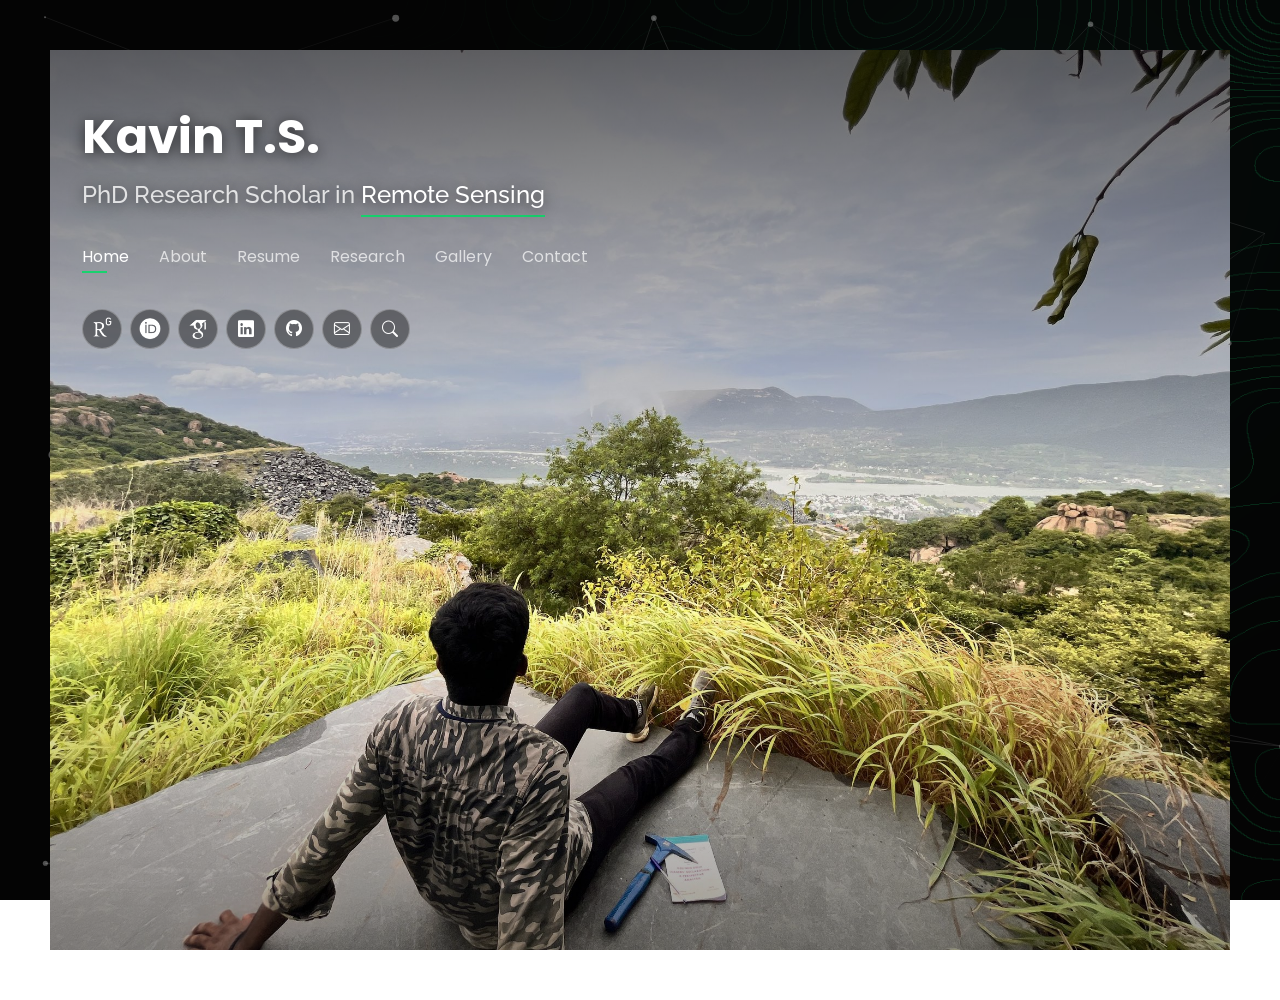
==== index.html @ 2228495a "1st commit" ====
<!DOCTYPE html>
<html lang="en">

<head>
  <meta charset="utf-8">
  <meta content="width=device-width, initial-scale=1.0" name="viewport">

  <title>Kavin T.S. | Remote Sensing Research</title>
  <meta content="PhD Research Scholar in Remote Sensing — satellite gravimetry (GRACE/GRACE-FO), land-surface and basin-scale hydrology, SAR polarimetry, and Google Earth Engine." name="description">
  <meta content="Kavin T.S., Remote Sensing, GRACE, GRACE-FO, GLDAS, SAR polarimetry, Google Earth Engine, geomorphology, hydrology, Bharathidasan University" name="keywords">

  <!-- Favicons -->
  <link href="assets/img/favicon.png" rel="icon">
  <link href="assets/img/apple-touch-icon.png" rel="apple-touch-icon">

  <!-- Google Fonts -->
  <link href="https://fonts.googleapis.com/css?family=Open+Sans:300,300i,400,400i,600,600i,700,700i|Raleway:300,300i,400,400i,500,500i,600,600i,700,700i|Poppins:300,300i,400,400i,500,500i,600,600i,700,700i" rel="stylesheet">

  <!-- Vendor CSS Files -->
  <link href="assets/vendor/bootstrap/css/bootstrap.min.css" rel="stylesheet">
  <link href="assets/vendor/bootstrap-icons/bootstrap-icons.css" rel="stylesheet">
  <link href="assets/vendor/boxicons/css/boxicons.min.css" rel="stylesheet">
  <link href="assets/vendor/glightbox/css/glightbox.min.css" rel="stylesheet">
  <link href="assets/vendor/remixicon/remixicon.css" rel="stylesheet">
  <link href="assets/vendor/swiper/swiper-bundle.min.css" rel="stylesheet">

  <!-- Template Main CSS File -->
  <link rel="stylesheet" href="assets/css/style.css" media="screen" />
  <link rel="stylesheet" href="assets/css/custom.css" />
</head>

<body>
  <div id="particles-js"></div>
  <div id="overlay">

  <!-- ======= Header ======= -->
  <header id="header">
    <div class="container">

      <h1><a href="index.html">Kavin T.S.</a></h1>
      <h2>PhD Research Scholar in <span>Remote Sensing</span></h2>

      <nav id="navbar" class="navbar">
        <ul>
          <li><a class="nav-link active" href="#header">Home</a></li>
          <li><a class="nav-link" href="#about">About</a></li>
          <li><a class="nav-link" href="#resume">Resume</a></li>
          <li><a class="nav-link" href="#portfolio">Research</a></li>
          <li><a class="nav-link" href="#gallery">Gallery</a></li>
          <li><a class="nav-link" href="#contact">Contact</a></li>
        </ul>
        <i class="bi bi-list mobile-nav-toggle"></i>
      </nav><!-- .navbar -->

      <div class="social-links">
        <a href="https://www.researchgate.net/profile/Kavin-T-S" target="_blank" class="researchgate" title="ResearchGate">
          <i><img src="assets/img/icons/rgw.png" width="25px"></i></a>
        <a href="https://orcid.org/0009-0003-7186-1051" target="_blank" class="orcid" title="ORCID">
          <i><img src="assets/img/icons/orcw.png" width="25px"></i></a>
        <a href="https://scholar.google.com/citations?user=rWKKQ8IAAAAJ&hl=en" target="_blank" class="scholar" title="Google Scholar">
          <i><img src="assets/img/icons/gsw.png" width="25px"></i></a>
        <a href="https://www.linkedin.com/in/kavin-t-s-078b97285/" target="_blank" class="linkedin" title="LinkedIn">
          <i class="bi bi-linkedin"></i></a>
        <a href="https://github.com/EarthCode-Kavin" target="_blank" class="github" title="GitHub">
          <i class="bi bi-github"></i></a>
        <a href="mailto:kavingeoscience@gmail.com" class="email" title="Email">
          <i class="bi bi-envelope"></i></a>
        <a href="https://www.google.com/search?q=Kavin+T.S.+remote+sensing" target="_blank" class="search" title="Search">
          <i class="bi bi-search"></i></a>
      </div>

    </div>
  </header><!-- End Header -->

  <!-- ======= About Section ======= -->
  <section id="about" class="about">

    <!-- ======= About Me ======= -->
    <div class="about-me container">

      <div class="section-title">
        <h2>About</h2>
      </div>

      <div class="row">
        <div class="col-lg-4" data-aos="fade-right">
          <img src="assets/img/kavin_profile.jpg" class="img-fluid" alt="Kavin T.S." style="border-radius: 50%;">
        </div>
        <div class="col-lg-8 pt-4 pt-lg-0 content" data-aos="fade-left">
          <h3>PhD Research Scholar</h3>
          <div class="row">
            <div class="col-lg-6">
              <ul>
                <li><i class="bi bi-chevron-right"></i> <strong>Affiliation:</strong> <span>Department of Remote Sensing, Bharathidasan University, Tiruchirappalli, India</span></li>
              </ul>
            </div>
            <div class="col-lg-6">
              <ul>
                <li><i class="bi bi-chevron-right"></i> <strong>Email:</strong> <span><a href="mailto:kavingeoscience@gmail.com">kavingeoscience@gmail.com</a></span></li>
                <li><i class="bi bi-chevron-right"></i> <strong>ORCID:</strong> <span><a href="https://orcid.org/0009-0003-7186-1051" target="_blank">0009-0003-7186-1051</a></span></li>
              </ul>
            </div>
          </div>
          <p align="justify">
            I am a PhD Research Scholar in the Department of Remote Sensing at Bharathidasan University, Tiruchirappalli. My doctoral research applies satellite geodesy and Earth-observation methods to basin-scale hydrology &mdash; integrating <strong>GRACE / GRACE-FO</strong> satellite gravimetry, <strong>GLDAS</strong> land-surface modelling, and in-situ records to characterise spatiotemporal groundwater storage variability across the east-flowing river basins of peninsular India. I also work on <strong>synthetic aperture radar (SAR) polarimetry</strong> and large-scale geospatial analysis on <strong>Google Earth Engine</strong>, including Last Glacial Maximum palaeo-shoreline reconstruction from ETOPO / GEBCO bathymetry. My background in geomorphology, basin analysis, and tectono-geomorphic evolution underpins my approach to source-to-sink and Earth-surface-process questions.
          </p>

          <div class="row">
            <div class="col-lg-12">
              <strong>Research Interests:</strong>
              <ul class="mb-0">
                <li class="mb-1"><i class="bi bi-chevron-right"></i> Satellite gravimetry &amp; terrestrial water storage (GRACE / GRACE-FO)</li>
                <li class="mb-1"><i class="bi bi-chevron-right"></i> Land-surface &amp; basin-scale hydrological modelling (GLDAS)</li>
                <li class="mb-1"><i class="bi bi-chevron-right"></i> SAR polarimetry &amp; large-scale geospatial analysis (Google Earth Engine)</li>
                <li class="mb-1"><i class="bi bi-chevron-right"></i> Geomorphology, basin analysis &amp; source-to-sink systems</li>
                <li class="mb-1"><i class="bi bi-chevron-right"></i> Tectono-geomorphic evolution &amp; landscape modelling</li>
              </ul>
            </div>
          </div>

        </div>
      </div>

    </div><!-- End About Me -->

  </section><!-- End About Section -->

  <!-- ======= Resume Section ======= -->
  <section id="resume" class="resume">

    <div class="container">

      <div class="section-title">
        <h2>Resume</h2>
        <a href="assets/docs/CV.pdf" target="_blank"><button class="btn download"><i class="bi bi-download"></i> <b>Download CV</b></button></a>
      </div>

      <div class="row">
        <div class="col-lg-6">
          <h3 class="resume-title">Summary</h3>
          <div class="resume-item pb-0">
            <h4>Kavin T.S. &mdash; PhD Research Scholar</h4>
            <h5>2025 - Present</h5>
            <p><em><strong>Research interests:</strong> Satellite gravimetry (GRACE/GRACE-FO) | Basin-scale hydrology &amp; GLDAS modelling | SAR polarimetry | Google Earth Engine | Geomorphology &amp; source-to-sink systems</em></p>
            <p><em>Institute: </em><span style="color:#00bbff"><a href="https://www.bdu.ac.in/" target="_blank">Bharathidasan University</a></span>, Tiruchirappalli, India.</p>
          </div>

          <h3 class="resume-title">Education</h3>
          <div class="resume-item">
            <h4>PhD, Remote Sensing</h4>
            <h5>2025 - Present</h5>
            <p><em>Institute: </em><span style="color:#00bbff"><a href="https://www.bdu.ac.in/" target="_blank">Bharathidasan University</a></span>, Tiruchirappalli, India<br>
               <em>Research focus: </em> Spatiotemporal groundwater storage anomalies in east-flowing river basins using GRACE/GRACE-FO and GLDAS.
            </p>
          </div>
          <div class="resume-item">
            <h4>M.Sc., Geology</h4>
            <h5>2023 - 2025 &nbsp;|&nbsp; 7.9 CGPA</h5>
            <p><em>Institute: </em><span style="color:#00bbff"><a href="https://www.periyaruniversity.ac.in/" target="_blank">Periyar University</a></span>, Salem, India<br>
               <em>Dissertation: </em> Geomorphic and Tectonic Influences on the Longitudinal and Cross Profiles of the Northern Thamirabarani River Basin, Southern India.
            </p>
          </div>
          <div class="resume-item">
            <h4>B.Sc., Geology</h4>
            <h5>2020 - 2023 &nbsp;|&nbsp; 7.3 CGPA</h5>
            <p><em>Institute: </em><span style="color:#00bbff">Government Arts College (Autonomous)</span>, Coimbatore, India<br>
               <em>Project: </em> Petrology of Punjai Puliyampatti, Coimbatore District, Tamil Nadu.
            </p>
          </div>
        </div>

        <div class="col-lg-6">
          <h3 class="resume-title">Research Experience &amp; Projects</h3>
          <div class="resume-item">
            <h4>M.Sc. Dissertation</h4>
            <h5>2024 - 2025</h5>
            <p><em><span style="color:#00bbff">Periyar University</span></em></p>
            <p>
            <ul>
              <li>Geomorphic and tectonic controls on longitudinal and cross river profiles of the Northern Thamirabarani Basin using DEM-based morphometrics and knickpoint analysis.</li>
            </ul>
            </p>
          </div>
          <div class="resume-item">
            <h4>Research Collaboration</h4>
            <h5>Ongoing</h5>
            <p><em><span style="color:#00bbff">Birbal Sahni Institute of Palaeosciences</span></em></p>
            <p>
            <ul>
              <li>East Coast shoreline dynamics and ecosystem change along peninsular India.</li>
            </ul>
            </p>
          </div>
          <div class="resume-item">
            <h4>Internship</h4>
            <h5>2023</h5>
            <p><em><span style="color:#00bbff">NLC India Ltd., Tamil Nadu</span></em></p>
            <p>
            <ul>
              <li>Case study of lignite exploration and hydrological conditions of the Neyveli Basin.</li>
            </ul>
            </p>
          </div>
          <div class="resume-item">
            <h4>Independent Basin Analyses</h4>
            <h5>2023 - 2025</h5>
            <p>
            <ul>
              <li>Morphometric and tectono-geomorphic analyses of the Cauvery, Thamirabarani, and Vaigai basins.</li>
              <li>Field study of the Niniyur Formation and coastal features of Rameswaram Island; fossil collection in the Ariyalur region.</li>
            </ul>
            </p>
          </div>
        </div>
      </div>

    </div>

    <!-- ======= Skills ======= -->
    <div class="interests container">
      <div class="section-title">
        <h2>Skills &amp; Tools</h2>
      </div>

      <div class="row skills-content">
        <h5 style="color:#1af07d;">Programming</h5>
        <div class="col-6 col-sm-2"><div align="center"><img src="assets/img/icons/python.png" alt="Python" width="50" height="50"><p>Python</p></div></div>
        <div class="col-6 col-sm-2"><div align="center"><img src="assets/img/icons/rl.png" alt="R" width="50" height="50"><p>R</p></div></div>
        <div class="col-6 col-sm-2"><div align="center"><img src="assets/img/icons/js.png" alt="JavaScript" width="50" height="50"><p>JavaScript</p></div></div>
        <div class="col-6 col-sm-2"><div align="center"><img src="assets/img/icons/matlab.png" alt="MATLAB" width="50" height="50"><p>MATLAB</p></div></div>
        <div class="col-6 col-sm-2"><div align="center"><img src="assets/img/icons/git.png" alt="Git" width="50" height="50"><p>Git</p></div></div>
      </div>

      <div class="row">
        <h5 style="color:#1af07d;">Remote Sensing &amp; GIS</h5>
        <div class="col-6 col-sm-2"><div align="center"><img src="assets/img/icons/gee.png" alt="Google Earth Engine" width="50" height="50"><p>Google Earth Engine</p></div></div>
        <div class="col-6 col-sm-2"><div align="center"><img src="assets/img/icons/qgis.png" alt="QGIS" width="50" height="50"><p>QGIS</p></div></div>
        <div class="col-6 col-sm-2"><div align="center"><img src="assets/img/icons/arcmap.png" alt="ArcGIS Pro" width="50" height="50"><p>ArcGIS Pro</p></div></div>
        <div class="col-6 col-sm-2"><div align="center"><img src="assets/img/icons/snap.png" alt="ESA SNAP" width="50" height="50"><p>ESA SNAP</p></div></div>
        <div class="col-6 col-sm-2"><div align="center"><img src="assets/img/icons/polsarpro_ico.gif" alt="SAR Polarimetry" width="50" height="50"><p>polsartools / PolSARpro</p></div></div>
      </div>

      <div class="row" style="margin-top:25px;">
        <div class="col-lg-6">
          <h5 style="color:#1af07d;">Methods &amp; Analysis</h5>
          <ul>
            <li>Satellite gravimetry &amp; terrestrial water storage from GRACE/GRACE-FO mascon solutions</li>
            <li>Land-surface &amp; hydrological modelling with GLDAS</li>
            <li>DEM analysis, morphometrics &amp; landscape evolution modelling (TopoToolbox / LEMpy)</li>
            <li>Dual- &amp; compact-polarimetric SAR analysis (polsartools)</li>
            <li>LULC, NDVI, NDWI, MNDWI, LST &amp; BSI mapping on Google Earth Engine</li>
            <li>Machine learning with scikit-learn &amp; TensorFlow</li>
          </ul>
        </div>
        <div class="col-lg-6">
          <h5 style="color:#1af07d;">Field &amp; Laboratory</h5>
          <ul>
            <li>Geological field mapping &amp; surveying</li>
            <li>Thin-section preparation, optical mineralogy &amp; petrographic analysis</li>
            <li>Geochemical sampling &amp; analysis</li>
            <li>Fossil collection &amp; identification</li>
          </ul>
          <h5 style="color:#1af07d;margin-top:10px;">Also</h5>
          <p style="color:#cfe8d8;">SQL &nbsp;&middot;&nbsp; Jupyter / Google Colab &nbsp;&middot;&nbsp; Adobe Illustrator &nbsp;&middot;&nbsp; Linux</p>
        </div>
      </div>
    </div><!-- End Skills -->

    <!-- ======= Awards & Honours ======= -->
    <div class="interests container">
      <div class="section-title">
        <h2>Awards &amp; Honours</h2>
      </div>
      <div class="row">
        <table class="tg" style="border-collapse: collapse; width: 100%;">
          <thead>
            <tr style="border-bottom: 2px solid #1af07d;border-top: 2px solid rgb(255, 255, 255);">
              <th style="border: none; padding: 8px; text-align: left;"><span style="font-weight: bold; color: #1af07d;">Award / Honour</span></th>
              <th style="border: none; padding: 8px; text-align: left;"><span style="font-weight: bold; color: #1af07d;">Description</span></th>
              <th style="border: none; padding: 8px; text-align: left;"><span style="font-weight: bold; color: #1af07d;">Year</span></th>
            </tr>
          </thead>
          <tbody>
            <tr style="border-bottom: 1px solid black;">
              <td style="border: none; padding: 8px;"><span style="color: #1af07d;">DG NCC Commendation Card</span></td>
              <td style="border: none; padding: 8px;">Awarded by the Ministry of Defence on Indian Army Day for outstanding performance in the National Cadet Corps.</td>
              <td style="border: none; padding: 8px;">15 Jan 2023</td>
            </tr>
            <tr style="border-bottom: 1px solid black;">
              <td style="border: none; padding: 8px;"><span style="color: #1af07d;">Silver Medal &mdash; Rifle Shooting</span></td>
              <td style="border: none; padding: 8px;">50 m .22 Open-Sight Rifle Shooting, Inter-Group Shooting Competition, NCC GP HQ Puducherry (TN, P&amp;AN Dte).</td>
              <td style="border: none; padding: 8px;">2021</td>
            </tr>
            <tr style="border-bottom: 1px solid black;">
              <td style="border: none; padding: 8px;"><span style="color: #1af07d;">Inter-DTE Shooting Championship</span></td>
              <td style="border: none; padding: 8px;">Represented at the Inter-Directorate Sports Shooting Championship, Indore, Madhya Pradesh.</td>
              <td style="border: none; padding: 8px;">2021</td>
            </tr>
            <tr style="border-bottom: 2px solid rgb(255, 255, 255);">
              <td style="border: none; padding: 8px;"><span style="color: #1af07d;">NCC 'C' &amp; 'B' Certificates</span></td>
              <td style="border: none; padding: 8px;">NCC 'C' Certificate (Grade A) and NCC 'B' Certificate (Grade A), National Cadet Corps.</td>
              <td style="border: none; padding: 8px;">2021 - 2023</td>
            </tr>
          </tbody>
        </table>
      </div>
    </div><!-- End Awards -->

    <!-- ======= Training & Activities ======= -->
    <div class="interests container">
      <div class="section-title">
        <h2>Training &amp; Academic Activities</h2>
      </div>
      <div class="row">
        <h5 style="color:#1af07d;">Training &amp; Workshops</h5>
        <ul>
          <li>Python in Geoscience &mdash; CSIR&ndash;NGRI, Hyderabad (CSIR Integrated Skill Initiative Program), Jan 2025</li>
          <li>Hyperspectral Remote Sensing Workshop &mdash; Centre for Geoinformatics &amp; Planetary Science, Periyar University</li>
          <li>Microplastic Processing &amp; Risk Assessment &mdash; National College, Tiruchirappalli, Mar 2025</li>
          <li>Geological Field Mapping Workshop &mdash; Periyar University, Sep 2022</li>
        </ul>
        <h5 style="color:#1af07d;">Conferences &amp; Symposia</h5>
        <ul>
          <li>Aspiring Geologists' Extravaganza '25 &mdash; Society of Geologists, Anna University, Mar 2025</li>
          <li>GeoVista 2025: Geographical Visualization &mdash; Central University of Tamil Nadu, Mar 2025</li>
          <li>International Conference on Climate Change &amp; Environmental Sustainability (CCES-2024)</li>
          <li>WINGS Geological Science Conference &mdash; Periyar University, Mar 2024</li>
        </ul>
      </div>
    </div><!-- End Training -->

  </section><!-- End Resume Section -->

  <!-- ======= Portfolio / Research Section ======= -->
  <section id="portfolio" class="portfolio">
    <div class="container">

      <div class="section-title">
        <h2>Current Research</h2>
      </div>
      <div class="row">
        <div class="col-lg-4 col-md-6 mb-4">
          <div class="resume-item" style="border-left:3px solid #1af07d;padding-left:15px;">
            <h4 style="color:#1af07d;">Groundwater Storage Anomalies</h4>
            <p>Spatiotemporal groundwater storage variability across east-flowing river basins of peninsular India (2003&ndash;2024), integrating GRACE/GRACE-FO, GLDAS, and in-situ well data.</p>
          </div>
        </div>
        <div class="col-lg-4 col-md-6 mb-4">
          <div class="resume-item" style="border-left:3px solid #1af07d;padding-left:15px;">
            <h4 style="color:#1af07d;">LGM Palaeo-Shoreline</h4>
            <p>Reconstructing the Last Glacial Maximum shoreline by extracting the &minus;120 to &minus;130 m isobath from ETOPO1 / GEBCO bathymetry on Google Earth Engine.</p>
          </div>
        </div>
        <div class="col-lg-4 col-md-6 mb-4">
          <div class="resume-item" style="border-left:3px solid #1af07d;padding-left:15px;">
            <h4 style="color:#1af07d;">River-Profile &amp; Tectono-Geomorphology</h4>
            <p>Longitudinal and cross-profile analysis, knickpoint mapping, and DEM-based morphometrics to read tectonic and lithological controls on drainage evolution.</p>
          </div>
        </div>
      </div>

      <br>

      <div class="section-title">
        <h2>Publications &amp; Presentations</h2>
      </div>
      <div class="row">
        <div class="col-lg-12 d-flex justify-content-center">
          <ul id="portfolio-flters">
            <li data-filter="*" class="filter-active">All</li>
            <li data-filter=".filter-app">Journals</li>
            <li data-filter=".filter-card">Presentations</li>
          </ul>
        </div>
      </div>

      <div class="row portfolio-container">
        <div class="resume">

          <div class="col-lg-12 portfolio-item filter-app">
            <div class="resume-item pb-0">
              <p align="justify">
                <span style="color:#1af07d">Kavin, T. S.</span>, et al. (2025). Geochemical signatures and petrogenesis of intraplate dolerite dykes in the Salem block, Southern Granulite Terrane, India. <i>Acta Geochimica</i>. doi: <span style="color:#00bbff"><a href="https://doi.org/10.1007/s11631-025-00830-6" target="_blank">10.1007/s11631-025-00830-6</a></span>
              </p>
              <div class="citation-buttons">
                <button class="btn cite" onclick="copyCitation('bibtexd001', this)">📋 Copy BibTeX</button>
                <button class="btn cite" onclick="copyCitation('harvardd001', this)">📋 Copy Harvard</button>
              </div>
              <div id="citations" style="display: none;">
                <textarea id="bibtexd001" readonly>
                  @article{kavin2025dolerite,
                    title={Geochemical signatures and petrogenesis of intraplate dolerite dykes in the Salem block, Southern Granulite Terrane, India},
                    author={Kavin, T. S. and others},
                    journal={Acta Geochimica},
                    year={2025},
                    doi={10.1007/s11631-025-00830-6},
                    publisher={Springer}
                  }
                </textarea>
                <textarea id="harvardd001" readonly>
                  Kavin, T.S. et al., 2025. Geochemical signatures and petrogenesis of intraplate dolerite dykes in the Salem block, Southern Granulite Terrane, India. Acta Geochimica. https://doi.org/10.1007/s11631-025-00830-6
                </textarea>
              </div>
              <br>
            </div>
          </div>

          <div class="col-lg-12 portfolio-item filter-card">
            <div class="resume-item pb-0">
              <p align="justify">Tectono-Geomorphic Evolution of River Profiles in the Thamirabarani River Basin. <i>Aspiring Geologists' Extravaganza '25</i>, Anna University.</p><br>
            </div>
          </div>
          <div class="col-lg-12 portfolio-item filter-card">
            <div class="resume-item pb-0">
              <p align="justify">Geomorphic and Tectonic Influences on the Longitudinal and Cross Profiles of the Thamirabarani River Basin, Southern India. <i>National Conference</i>, Central University of Tamil Nadu.</p><br>
            </div>
          </div>
          <div class="col-lg-12 portfolio-item filter-card">
            <div class="resume-item pb-0">
              <p align="justify">Enhancing Coastal Ecosystems Through LULC and Sediment Management for Climate Resilience and Biodiversity. <i>VIKSIT Bharat @2047 (ISSC-E3)</i>.</p><br>
            </div>
          </div>
          <div class="col-lg-12 portfolio-item filter-card">
            <div class="resume-item pb-0">
              <p align="justify">Utilizing Mineral Carbonation for CO&#8322; Sequestration to Combat Climate Change. <i>VIKSIT Bharat @2047 (ISSC-E3)</i>.</p><br>
            </div>
          </div>
          <div class="col-lg-12 portfolio-item filter-card">
            <div class="resume-item pb-0">
              <p align="justify">A Bibliometric Analysis of CCS Techniques, Applications and Regional Trends. <i>International Conference on Subsurface Technology (ICSST&ndash;2024)</i>, Sep 2024.</p><br>
            </div>
          </div>

        </div>
      </div>

    </div>
  </section><!-- End Portfolio Section -->

  <!-- ======= Gallery Section ======= -->
  <section id="gallery" class="gallery">
    <div class="container">

      <div class="section-title">
        <h2>Gallery</h2>
        <p>Field visits, landscapes, and the Earth seen from above.</p>
      </div>

      <div class="gallery-grid">

        <a href="assets/img/gallery/fieldwork-valley.jpg" class="gallery-item portfolio-lightbox" data-gallery="field-gallery" data-glightbox="title: In the Field; description: Mapping with a rock hammer above a river valley.">
          <img src="assets/img/gallery/fieldwork-valley-thumb.jpg" alt="In the field — rock hammer above a river valley" loading="lazy">
          <span class="gallery-cap">In the Field</span>
        </a>

        <a href="assets/img/gallery/field-coalmine.jpg" class="gallery-item portfolio-lightbox" data-gallery="field-gallery" data-glightbox="title: Opencast Mine; description: Field visit to an open-cast coal mine.">
          <img src="assets/img/gallery/field-coalmine-thumb.jpg" alt="Field visit to an open-cast coal mine" loading="lazy">
          <span class="gallery-cap">Opencast Mine</span>
        </a>

        <a href="assets/img/gallery/satellite-montage.jpg" class="gallery-item portfolio-lightbox" data-gallery="field-gallery" data-glightbox="title: Earth from Above; description: Satellite scenes — glaciers, deltas, braided rivers and false-colour terrain.">
          <img src="assets/img/gallery/satellite-montage-thumb.jpg" alt="Montage of satellite scenes" loading="lazy">
          <span class="gallery-cap">Earth from Above</span>
        </a>

        <a href="assets/img/gallery/ridge-viewpoint.jpg" class="gallery-item portfolio-lightbox" data-gallery="field-gallery" data-glightbox="title: On the Ridge; description: Forested ranges from a clifftop viewpoint.">
          <img src="assets/img/gallery/ridge-viewpoint-thumb.jpg" alt="Forested ranges from a clifftop viewpoint" loading="lazy">
          <span class="gallery-cap">On the Ridge</span>
        </a>

        <a href="assets/img/gallery/misty-forest.jpg" class="gallery-item portfolio-lightbox" data-gallery="field-gallery" data-glightbox="title: Into the Mist; description: A foggy pine trail in the hills.">
          <img src="assets/img/gallery/misty-forest-thumb.jpg" alt="A foggy pine trail in the hills" loading="lazy">
          <span class="gallery-cap">Into the Mist</span>
        </a>

        <a href="assets/img/gallery/riverside-tree.jpg" class="gallery-item portfolio-lightbox" data-gallery="field-gallery" data-glightbox="title: Riverside; description: Resting under a tree beside a rocky river.">
          <img src="assets/img/gallery/riverside-tree-thumb.jpg" alt="Resting under a tree beside a rocky river" loading="lazy">
          <span class="gallery-cap">Riverside</span>
        </a>

        <a href="assets/img/gallery/river-sunset.jpg" class="gallery-item portfolio-lightbox" data-gallery="field-gallery" data-glightbox="title: Golden Hour; description: Sunset over a rocky river.">
          <img src="assets/img/gallery/river-sunset-thumb.jpg" alt="Sunset over a rocky river" loading="lazy">
          <span class="gallery-cap">Golden Hour</span>
        </a>

        <a href="assets/img/gallery/hilltop-town.jpg" class="gallery-item portfolio-lightbox" data-gallery="field-gallery" data-glightbox="title: Above the Town; description: A hazy townscape from a rocky summit.">
          <img src="assets/img/gallery/hilltop-town-thumb.jpg" alt="A hazy townscape from a rocky summit" loading="lazy">
          <span class="gallery-cap">Above the Town</span>
        </a>

      </div>

    </div>
  </section><!-- End Gallery Section -->

  <!-- ======= Contact Section ======= -->
  <section id="contact" class="contact">
    <div class="container">
      <div class="section-title">
        <h2>Contact</h2>
      </div>

      <div class="row">
        <div class="col-lg-5 d-flex align-items-stretch">
          <div class="info" style="width:100%;">
            <div class="address" style="margin-bottom:20px;">
              <i class="bi bi-geo-alt" style="color:#1af07d;font-size:20px;"></i>
              <h4 style="display:inline; margin-left:8px; color:#fff;">Location:</h4>
              <p style="margin:6px 0 0 28px;">Department of Remote Sensing, Bharathidasan University, Tiruchirappalli, Tamil Nadu, India</p>
            </div>
            <div class="email" style="margin-bottom:20px;">
              <i class="bi bi-envelope" style="color:#1af07d;font-size:20px;"></i>
              <h4 style="display:inline; margin-left:8px; color:#fff;">Email:</h4>
              <p style="margin:6px 0 0 28px;"><a href="mailto:kavingeoscience@gmail.com" style="color:#00bbff;">kavingeoscience@gmail.com</a></p>
            </div>
            <div class="profiles">
              <i class="bi bi-link-45deg" style="color:#1af07d;font-size:20px;"></i>
              <h4 style="display:inline; margin-left:8px; color:#fff;">Profiles:</h4>
              <p style="margin:10px 0 0 28px;">
                <a href="https://www.researchgate.net/profile/Kavin-T-S" target="_blank" style="color:#00bbff;">ResearchGate</a> &nbsp;&middot;&nbsp;
                <a href="https://scholar.google.com/citations?user=rWKKQ8IAAAAJ&hl=en" target="_blank" style="color:#00bbff;">Google Scholar</a> &nbsp;&middot;&nbsp;
                <a href="https://orcid.org/0009-0003-7186-1051" target="_blank" style="color:#00bbff;">ORCID</a> &nbsp;&middot;&nbsp;
                <a href="https://github.com/EarthCode-Kavin" target="_blank" style="color:#00bbff;">GitHub</a> &nbsp;&middot;&nbsp;
                <a href="https://www.linkedin.com/in/kavin-t-s-078b97285/" target="_blank" style="color:#00bbff;">LinkedIn</a>
              </p>
            </div>
          </div>
        </div>

        <div class="col-lg-7 d-flex align-items-stretch mt-4 mt-lg-0">
          <div style="width:100%;">
            <p style="color:#cfe8d8;">
              I am always glad to connect on research in satellite gravimetry, basin-scale hydrology, SAR polarimetry, and Earth-surface processes &mdash; including collaborations, data, and student opportunities. The fastest way to reach me is by email; my latest work and code are on ResearchGate and GitHub.
            </p>
            <a href="mailto:kavingeoscience@gmail.com"><button class="btn download"><i class="bi bi-envelope"></i> <b>Send an Email</b></button></a>
            <a href="assets/docs/CV.pdf" target="_blank" style="margin-left:10px;"><button class="btn download"><i class="bi bi-download"></i> <b>Download CV</b></button></a>
          </div>
        </div>
      </div>

      <p style="text-align:center; margin-top:35px; color:#777; font-size:13px;">
        &copy; <span style="color:#1af07d;">2026 Kavin T.S.</span> &nbsp;&middot;&nbsp; PhD Research Scholar, Remote Sensing
      </p>

    </div>
  </section><!-- End Contact Section -->

  </div><!-- End #overlay -->

  <!-- Vendor JS Files -->
  <script src="assets/vendor/bootstrap/js/bootstrap.bundle.min.js"></script>
  <script src="assets/vendor/glightbox/js/glightbox.min.js"></script>
  <script src="assets/vendor/isotope-layout/isotope.pkgd.min.js"></script>
  <script src="assets/vendor/purecounter/purecounter.js"></script>
  <script src="assets/vendor/swiper/swiper-bundle.min.js"></script>
  <script src="assets/vendor/waypoints/noframework.waypoints.js"></script>

  <script src="assets/js/particles.js"></script>
  <script src="assets/js/app.js"></script>
  <script src="assets/js/citationbtn.js"></script>

  <!-- Template Main JS File -->
  <script src="assets/js/main.js"></script>

</body>

</html>
---- assets/css/style.css ----
/**
* Template Name: Personal - v4.2.0
* Template URL: https://bootstrapmade.com/personal-free-resume-bootstrap-template/
* Author: BootstrapMade.com
* License: https://bootstrapmade.com/license/
*/

/*--------------------------------------------------------------
# General
--------------------------------------------------------------*/
body {
  font-family: "Open Sans", sans-serif;
  background-color: #040404;
  color: #fff;
  position: relative;
  background: transparent;
}

body::before {
  content: "";
  position: fixed;
  background: #040404 url("../img/bg.png") top right no-repeat;
  background-size: cover;
  left: 0;
  right: 0;
  top: 0;
  height: 100vh;
  z-index: -1;

/*  background-size: cover;
  background-position: 50% 50%;
  background-repeat: no-repeat;*/
}

@media (min-width: 1024px) {
  body::before {
    background-attachment: fixed;
  }
}

a {
  color: #18d26e;
  text-decoration: none;
}

a:hover {
  color: #35e888;
  text-decoration: none;
}

h1, h2, h3, h4, h5, h6 {
  font-family: "Raleway", sans-serif;
}

/*--------------------------------------------------------------
# Header
--------------------------------------------------------------*/
#header {
  transition: ease-in-out 0.3s;
  position: relative;
  height: 100vh;
  display: flex;
  align-items: center;
  z-index: 997;
  overflow-y: auto;
}

#header * {
  transition: ease-in-out 0.3s;
}

#header h1 {
  font-size: 48px;
  margin: 0;
  padding: 0;
  line-height: 1;
  font-weight: 700;
  font-family: "Poppins", sans-serif;
}

#header h1 a, #header h1 a:hover {
  color: #fff;
  line-height: 1;
  display: inline-block;
}

#header h2 {
  font-size: 24px;
  margin-top: 20px;
  color: rgba(255, 255, 255, 0.8);
}

#header h2 span {
  color: #fff;
  border-bottom: 2px solid #18d26e;
  padding-bottom: 6px;
}

#header img {
  padding: 0;
  margin: 0;
}

#header .social-links {
  margin-top: 40px;
  display: flex;
}

#header .social-links a {
  font-size: 16px;
  display: flex;
  justify-content: center;
  align-items: center;
  background: rgba(255, 255, 255, 0.1);
  color: #fff;
  line-height: 1;
  margin-right: 8px;
  border-radius: 50%;
  width: 40px;
  height: 40px;
}

#header .social-links a:hover {
  background: #18d26e;
}

@media (max-width: 992px) {
  #header h1 {
    font-size: 36px;
  }
  #header h2 {
    font-size: 20px;
    line-height: 30px;
  }
  #header .social-links {
    margin-top: 15px;
  }
  #header .container {
    display: flex;
    flex-direction: column;
    align-items: center;
  }
}

/* Header Top */
#header.header-top {
  height: 80px;
  position: fixed;
  left: 0;
  top: 0;
  right: 0;
  background: rgba(0, 0, 0, 0.9);
}

#header.header-top .social-links, #header.header-top h2 {
  display: none;
}

#header.header-top h1 {
  margin-right: auto;
  font-size: 36px;
}

#header.header-top .container {
  display: flex;
  align-items: center;
}

#header.header-top .navbar {
  margin: 0;
}

@media (max-width: 768px) {
  #header.header-top {
    height: 60px;
  }
  #header.header-top h1 {
    font-size: 26px;
  }
}

/*--------------------------------------------------------------
# Navigation Menu
--------------------------------------------------------------*/
/**
* Desktop Navigation 
*/
.navbar {
  padding: 0;
  margin-top: 35px;
}

.navbar ul {
  margin: 0;
  padding: 0;
  display: flex;
  list-style: none;
  align-items: center;
}

.navbar li {
  position: relative;
}

.navbar li + li {
  margin-left: 30px;
}

.navbar a {
  display: flex;
  align-items: center;
  justify-content: space-between;
  padding: 0;
  font-family: "Poppins", sans-serif;
  font-size: 16px;
  font-weight: 400;
  color: rgba(255, 255, 255, 0.7);
  white-space: nowrap;
  transition: 0.3s;
}

.navbar a i {
  font-size: 12px;
  line-height: 0;
  margin-left: 5px;
}

.navbar a:before {
  content: "";
  position: absolute;
  width: 0;
  height: 2px;
  bottom: -4px;
  left: 0;
  background-color: #18d26e;
  visibility: hidden;
  width: 0px;
  transition: all 0.3s ease-in-out 0s;
}

.navbar a:hover:before, .navbar li:hover > a:before, .navbar .active:before {
  visibility: visible;
  width: 25px;
}

.navbar a:hover, .navbar .active, .navbar li:hover > a {
  color: #fff;
}

/**
* Mobile Navigation 
*/
.mobile-nav-toggle {
  /*color: #fff;*/
  color:#1af07d;
  font-size: 28px;
  cursor: pointer;
  display: none;
  line-height: 0;
  transition: 0.5s;
  position: fixed;
  right: 15px;
  top: 15px;
}

@media (max-width: 991px) {
  .mobile-nav-toggle {
    display: block;
  }
  .navbar ul {
    display: none;
  }
}

.navbar-mobile {
  position: fixed;
  overflow: hidden;
  top: 0;
  right: 0;
  left: 0;
  bottom: 0;
  background: rgba(0, 0, 0, 0.9);
  transition: 0.3s;
  z-index: 999;
  margin-top: 0;
}

.navbar-mobile .mobile-nav-toggle {
  position: absolute;
  top: 15px;
  right: 15px;
}

.navbar-mobile ul {
  display: block;
  position: absolute;
  top: 55px;
  right: 15px;
  bottom: 45px;
  left: 15px;
  padding: 10px 0;
  overflow-y: auto;
  transition: 0.3s;
  border: 2px solid rgba(255, 255, 255, 0.2);
}

.navbar-mobile li {
  padding: 12px 20px;
}

.navbar-mobile li + li {
  margin: 0;
}

.navbar-mobile a {
  font-size: 16px;
  position: relative;
}

/*--------------------------------------------------------------
# Sections General
--------------------------------------------------------------*/
section {
  overflow: hidden;
  position: absolute;
  width: 100%;
  top: 140px;
  bottom: 100%;
  opacity: 0;
  transition: ease-in-out 0.4s;
  z-index: 2;
}

section.section-show {
  top: 100px;
  bottom: auto;
  opacity: 1;
  padding-bottom: 45px;
}

section .container {
  background: rgba(0, 0, 0, 0.9);
  padding: 30px;
}

@media (max-width: 768px) {
  section {
    top: 120px;
  }
  section.section-show {
    top: 80px;
  }
}

.section-title h2 {
  font-size: 14px;
  font-weight: 500;
  padding: 0;
  line-height: 1px;
  margin: 0 0 20px 0;
  letter-spacing: 2px;
  text-transform: uppercase;
  color: #aaaaaa;
  font-family: "Poppins", sans-serif;
}

.section-title h2::after {
  content: "";
  width: 120px;
  height: 1px;
  display: inline-block;
  background: #4ceb95;
  margin: 4px 10px;
}

.section-title p {
  margin: 0;
  margin: -15px 0 15px 0;
  font-size: 36px;
  font-weight: 700;
  text-transform: uppercase;
  font-family: "Poppins", sans-serif;
  color: #fff;
}

/*--------------------------------------------------------------
# About
--------------------------------------------------------------*/
.about-me .content h3 {
  font-weight: 700;
  font-size: 26px;
  color: #18d26e;
}

.about-me .content ul {
  list-style: none;
  padding: 0;
}

.about-me .content ul li {
  margin-bottom: 20px;
  display: flex;
  align-items: center;
}

.about-me .content ul strong {
  margin-right: 10px;
}

.about-me .content ul i {
  font-size: 16px;
  margin-right: 5px;
  color: #18d26e;
  line-height: 0;
}

.about-me .content p:last-child {
  margin-bottom: 0;
}

/*--------------------------------------------------------------
# Counts
--------------------------------------------------------------*/
.counts {
  padding: 70px 0 60px;
}

.counts .count-box {
  padding: 30px 30px 25px 30px;
  width: 100%;
  position: relative;
  text-align: center;
  background: rgba(255, 255, 255, 0.08);
}

.counts .count-box i {
  position: absolute;
  top: -25px;
  left: 50%;
  transform: translateX(-50%);
  font-size: 24px;
  background: rgba(255, 255, 255, 0.1);
  padding: 12px;
  color: #18d26e;
  border-radius: 50px;
  line-height: 0;
}

.counts .count-box span {
  font-size: 36px;
  display: block;
  font-weight: 600;
  color: #fff;
}

.counts .count-box p {
  padding: 0;
  margin: 0;
  font-family: "Raleway", sans-serif;
  font-size: 14px;
}

/*--------------------------------------------------------------
# Skills
--------------------------------------------------------------*/
.skills .progress {
  height: 60px;
  display: block;
  background: none;
  border-radius: 0;
}

.skills .progress .skill {
  padding: 10px 0;
  margin: 0;
  text-transform: uppercase;
  display: block;
  font-weight: 600;
  font-family: "Poppins", sans-serif;
  color: #fff;
}

.skills .progress .skill .val {
  float: right;
  font-style: normal;
}

.skills .progress-bar-wrap {
  background: rgba(255, 255, 255, 0.2);
}

.skills .progress-bar {
  width: 1px;
  height: 10px;
  transition: .9s;
  background-color: #18d26e;
}

/*--------------------------------------------------------------
# Interests
--------------------------------------------------------------*/
.interests .icon-box {
  display: flex;
  align-items: center;
  padding: 20px;
  background: rgba(255, 255, 255, 0.08);
  transition: ease-in-out 0.3s;
}

.interests .icon-box i {
  font-size: 32px;
  padding-right: 10px;
  line-height: 1;
}

.interests .icon-box h3 {
  font-weight: 700;
  margin: 0;
  padding: 0;
  line-height: 1;
  font-size: 16px;
  color: #fff;
}

.interests .icon-box:hover {
  background: rgba(255, 255, 255, 0.12);
}

/*--------------------------------------------------------------
# Testimonials
--------------------------------------------------------------*/
.testimonials .testimonial-item {
  box-sizing: content-box;
  min-height: 320px;
}

.testimonials .testimonial-item .testimonial-img {
  width: 90px;
  border-radius: 50%;
  margin: -40px 0 0 40px;
  position: relative;
  z-index: 2;
  border: 6px solid rgba(255, 255, 255, 0.12);
}

.testimonials .testimonial-item h3 {
  font-size: 18px;
  font-weight: bold;
  margin: 10px 0 5px 45px;
  color: #fff;
}

.testimonials .testimonial-item h4 {
  font-size: 14px;
  color: #999;
  margin: 0 0 0 45px;
}

.testimonials .testimonial-item .quote-icon-left, .testimonials .testimonial-item .quote-icon-right {
  color: rgba(255, 255, 255, 0.25);
  font-size: 26px;
}

.testimonials .testimonial-item .quote-icon-left {
  display: inline-block;
  left: -5px;
  position: relative;
}

.testimonials .testimonial-item .quote-icon-right {
  display: inline-block;
  right: -5px;
  position: relative;
  top: 10px;
}

.testimonials .testimonial-item p {
  font-style: italic;
  margin: 0 15px 0 15px;
  padding: 20px 20px 60px 20px;
  background: rgba(255, 255, 255, 0.1);
  position: relative;
  border-radius: 6px;
  position: relative;
  z-index: 1;
}

.testimonials .swiper-pagination {
  margin-top: 20px;
  position: relative;
}

.testimonials .swiper-pagination .swiper-pagination-bullet {
  width: 12px;
  height: 12px;
  opacity: 1;
  background-color: rgba(255, 255, 255, 0.3);
}

.testimonials .swiper-pagination .swiper-pagination-bullet-active {
  background-color: #18d26e;
}

/*--------------------------------------------------------------
# Resume
--------------------------------------------------------------*/
.resume .resume-title {
  font-size: 26px;
  font-weight: 700;
  margin-top: 20px;
  margin-bottom: 20px;
  color: #fff;
}

.resume .resume-item {
  padding: 0 0 20px 20px;
  margin-top: -2px;
  border-left: 2px solid rgba(255, 255, 255, 0.2);
  position: relative;
}

.resume .resume-item h4 {
  line-height: 18px;
  font-size: 18px;
  font-weight: 600;
  text-transform: uppercase;
  font-family: "Poppins", sans-serif;
  color: #18d26e;
  margin-bottom: 10px;
}

.resume .resume-item h5 {
  font-size: 16px;
  background: rgba(255, 255, 255, 0.15);
  padding: 5px 15px;
  display: inline-block;
  font-weight: 600;
  margin-bottom: 10px;
}

.resume .resume-item ul {
  padding-left: 20px;
}

.resume .resume-item ul li {
  padding-bottom: 10px;
}

.resume .resume-item:last-child {
  padding-bottom: 0;
}

.resume .resume-item::before {
  content: "";
  position: absolute;
  width: 16px;
  height: 16px;
  border-radius: 50px;
  left: -9px;
  top: 0;
  background: #18d26e;
  border: 2px solid #18d26e;
}

/*--------------------------------------------------------------
# Services
--------------------------------------------------------------*/
.services .icon-box {
  text-align: center;
  background: rgba(204, 204, 204, 0.1);
  padding: 80px 20px;
  transition: all ease-in-out 0.3s;
}

.services .icon-box .icon {
  margin: 0 auto;
  width: 64px;
  height: 64px;
  background: #18d26e;
  border-radius: 5px;
  transition: all .3s ease-out 0s;
  display: flex;
  align-items: center;
  justify-content: center;
  margin-bottom: 20px;
  transform-style: preserve-3d;
}

.services .icon-box .icon i {
  color: #fff;
  font-size: 28px;
}

.services .icon-box .icon::before {
  position: absolute;
  content: '';
  left: -8px;
  top: -8px;
  height: 100%;
  width: 100%;
  background: rgba(255, 255, 255, 0.15);
  border-radius: 5px;
  transition: all .3s ease-out 0s;
  transform: translateZ(-1px);
}

.services .icon-box h4 {
  font-weight: 700;
  margin-bottom: 15px;
  font-size: 24px;
}

.services .icon-box h4 a {
  color: #fff;
}

.services .icon-box p {
  line-height: 24px;
  font-size: 14px;
  margin-bottom: 0;
}

.services .icon-box:hover {
  background: #18d26e;
  border-color: #18d26e;
}

.services .icon-box:hover .icon {
  background: #fff;
}

.services .icon-box:hover .icon i {
  color: #18d26e;
}

.services .icon-box:hover .icon::before {
  background: #35e888;
}

.services .icon-box:hover h4 a, .services .icon-box:hover p {
  color: #fff;
}

/*--------------------------------------------------------------
# Portfolio
--------------------------------------------------------------*/
.portfolio .portfolio-item {
  margin-bottom: 30px;
}

.portfolio #portfolio-flters {
  padding: 0;
  margin: 0 auto 15px auto;
  list-style: none;
  text-align: center;
  border-radius: 50px;
  padding: 2px 15px;
}

.portfolio #portfolio-flters li {
  cursor: pointer;
  display: inline-block;
  padding: 8px 16px 10px 16px;
  font-size: 14px;
  font-weight: 600;
  line-height: 1;
  text-transform: uppercase;
  color: #fff;
  background: rgba(255, 255, 255, 0.1);
  margin: 0 3px 10px 3px;
  transition: all 0.3s ease-in-out;
  border-radius: 4px;
}

.portfolio #portfolio-flters li:hover, .portfolio #portfolio-flters li.filter-active {
  background: #18d26e;
}

.portfolio #portfolio-flters li:last-child {
  margin-right: 0;
}

.portfolio .portfolio-wrap {
  transition: 0.3s;
  position: relative;
  overflow: hidden;
  z-index: 1;
  background: rgba(0, 0, 0, 0.6);
}

.portfolio .portfolio-wrap::before {
  content: "";
  background: rgba(0, 0, 0, 0.6);
  position: absolute;
  left: 30px;
  right: 30px;
  top: 30px;
  bottom: 30px;
  transition: all ease-in-out 0.3s;
  z-index: 2;
  opacity: 0;
}

.portfolio .portfolio-wrap .portfolio-info {
  opacity: 0;
  position: absolute;
  top: 0;
  left: 0;
  right: 0;
  bottom: 0;
  text-align: center;
  z-index: 3;
  transition: all ease-in-out 0.3s;
  display: flex;
  flex-direction: column;
  justify-content: center;
  align-items: center;
}

.portfolio .portfolio-wrap .portfolio-info::before {
  display: block;
  content: "";
  width: 48px;
  height: 48px;
  position: absolute;
  top: 35px;
  left: 35px;
  border-top: 3px solid #fff;
  border-left: 3px solid #fff;
  transition: all 0.5s ease 0s;
  z-index: 9994;
}

.portfolio .portfolio-wrap .portfolio-info::after {
  display: block;
  content: "";
  width: 48px;
  height: 48px;
  position: absolute;
  bottom: 35px;
  right: 35px;
  border-bottom: 3px solid #fff;
  border-right: 3px solid #fff;
  transition: all 0.5s ease 0s;
  z-index: 9994;
}

.portfolio .portfolio-wrap .portfolio-info h4 {
  font-size: 20px;
  color: #fff;
  font-weight: 600;
}

.portfolio .portfolio-wrap .portfolio-info p {
  color: #ffffff;
  font-size: 14px;
  text-transform: uppercase;
  padding: 0;
  margin: 0;
}

.portfolio .portfolio-wrap .portfolio-links {
  text-align: center;
  z-index: 4;
}

.portfolio .portfolio-wrap .portfolio-links a {
  color: #fff;
  margin: 0 2px;
  font-size: 28px;
  display: inline-block;
  transition: 0.3s;
}

.portfolio .portfolio-wrap .portfolio-links a:hover {
  color: #63eda3;
}

.portfolio .portfolio-wrap:hover::before {
  top: 0;
  left: 0;
  right: 0;
  bottom: 0;
  opacity: 1;
}

.portfolio .portfolio-wrap:hover .portfolio-info {
  opacity: 1;
}

.portfolio .portfolio-wrap:hover .portfolio-info::before {
  top: 15px;
  left: 15px;
}

.portfolio .portfolio-wrap:hover .portfolio-info::after {
  bottom: 15px;
  right: 15px;
}

/*--------------------------------------------------------------
# Portfolio Details
--------------------------------------------------------------*/
.portfolio-details {
  padding-top: 40px;
  background: rgba(0, 0, 0, 0.8);
  position: fixed;
  left: 0;
  right: 0;
  top: 0;
  bottom: 0;
  overflow-y: auto;
}

.portfolio-details .container {
  padding-top: 20px;
  padding-bottom: 40px;
}

.portfolio-details .portfolio-title {
  font-size: 26px;
  font-weight: 700;
  margin-bottom: 20px;
}

.portfolio-details .portfolio-info {
  padding-top: 45px;
}

.portfolio-details .portfolio-info h3 {
  font-size: 22px;
  font-weight: 400;
  margin-bottom: 20px;
}

.portfolio-details .portfolio-info ul {
  list-style: none;
  padding: 0;
  font-size: 15px;
}

.portfolio-details .portfolio-info ul li + li {
  margin-top: 10px;
}

.portfolio-details .portfolio-info p {
  font-size: 15px;
  padding: 15px 0 0 0;
}

@media (max-width: 992px) {
  .portfolio-details .portfolio-info {
    padding-top: 20px;
  }
}

.portfolio-details .swiper-pagination {
  margin-top: 20px;
  position: relative;
}

.portfolio-details .swiper-pagination .swiper-pagination-bullet {
  width: 12px;
  height: 12px;
  opacity: 1;
  background-color: rgba(255, 255, 255, 0.3);
}

.portfolio-details .swiper-pagination .swiper-pagination-bullet-active {
  background-color: #18d26e;
}

/*--------------------------------------------------------------
# Contact
--------------------------------------------------------------*/
.contact .info-box {
  color: #444444;
  padding: 20px;
  width: 100%;
  background: rgba(255, 255, 255, 0.08);
}

.contact .info-box i.bx {
  font-size: 24px;
  color: #18d26e;
  border-radius: 50%;
  padding: 14px;
  float: left;
  background: rgba(255, 255, 255, 0.1);
}

.contact .info-box h3 {
  font-size: 20px;
  color: rgba(255, 255, 255, 0.5);
  font-weight: 700;
  margin: 10px 0 8px 68px;
}

.contact .info-box p {
  padding: 0;
  color: #fff;
  line-height: 24px;
  font-size: 14px;
  margin: 0 0 0 68px;
}

.contact .info-box .social-links {
  margin: 5px 0 0 68px;
  display: flex;
}

.contact .info-box .social-links a {
  font-size: 18px;
  display: inline-block;
  color: #fff;
  line-height: 1;
  margin-right: 12px;
  transition: 0.3s;
}

.contact .info-box .social-links a:hover {
  color: #18d26e;
}

.contact .php-email-form {
  padding: 30px;
  background: rgba(255, 255, 255, 0.08);
}

.contact .php-email-form .error-message {
  display: none;
  background: rgba(255, 255, 255, 0.08);
  background: #ed3c0d;
  text-align: left;
  padding: 15px;
  font-weight: 600;
}

.contact .php-email-form .error-message br + br {
  margin-top: 25px;
}

.contact .php-email-form .sent-message {
  display: none;
  background: rgba(255, 255, 255, 0.08);
  background: #18d26e;
  text-align: center;
  padding: 15px;
  font-weight: 600;
}

.contact .php-email-form .loading {
  display: none;
  background: rgba(255, 255, 255, 0.08);
  text-align: center;
  padding: 15px;
}

.contact .php-email-form .loading:before {
  content: "";
  display: inline-block;
  border-radius: 50%;
  width: 24px;
  height: 24px;
  margin: 0 10px -6px 0;
  border: 3px solid #18d26e;
  border-top-color: #eee;
  -webkit-animation: animate-loading 1s linear infinite;
  animation: animate-loading 1s linear infinite;
}

.contact .php-email-form input, .contact .php-email-form textarea {
  border-radius: 0;
  box-shadow: none;
  font-size: 14px;
  background: rgba(255, 255, 255, 0.08);
  border: 0;
  transition: 0.3s;
  color: #fff;
}

.contact .php-email-form input:focus, .contact .php-email-form textarea:focus {
  background-color: rgba(255, 255, 255, 0.11);
}

.contact .php-email-form input::-webkit-input-placeholder, .contact .php-email-form textarea::-webkit-input-placeholder {
  color: rgba(255, 255, 255, 0.3);
  opacity: 1;
}

.contact .php-email-form input::-moz-placeholder, .contact .php-email-form textarea::-moz-placeholder {
  color: rgba(255, 255, 255, 0.3);
  opacity: 1;
}

.contact .php-email-form input::placeholder, .contact .php-email-form textarea::placeholder {
  color: rgba(255, 255, 255, 0.3);
  opacity: 1;
}

.contact .php-email-form input {
  padding: 10px 15px;
}

.contact .php-email-form textarea {
  padding: 12px 15px;
}

.contact .php-email-form button[type="submit"] {
  background: #18d26e;
  border: 0;
  padding: 10px 30px;
  color: #fff;
  transition: 0.4s;
  border-radius: 4px;
}

.contact .php-email-form button[type="submit"]:hover {
  background: #15bb62;
}

@-webkit-keyframes animate-loading {
  0% {
    transform: rotate(0deg);
  }
  100% {
    transform: rotate(360deg);
  }
}

@keyframes animate-loading {
  0% {
    transform: rotate(0deg);
  }
  100% {
    transform: rotate(360deg);
  }
}

/*--------------------------------------------------------------
# Credits
--------------------------------------------------------------*/
.credits {
  position: fixed;
  right: 0;
  left: 0;
  bottom: 0;
  padding: 15px;
  text-align: right;
  font-size: 13px;
  color: #fff;
  z-index: 999999;
}

@media (max-width: 992px) {
  .credits {
    text-align: center;
    padding: 10px;
    background: rgba(0, 0, 0, 0.8);
  }
}

.credits a {
  color: #18d26e;
  transition: 0.3s;
}

.credits a:hover {
  color: #fff;
}


#particles-js {
  background-color: #000000;
  background: transparent;
  position: fixed;
  top: 0;
  right: 0;
  bottom: 0;
  left: 0;
  z-index: 0;
}

#overlay {
  position: relative;
  padding: 50px;
  /*z-index: -1;*/
}
---- assets/css/custom.css ----
.tg  {border-collapse:collapse;border-spacing:0;}
.tg td{border-color:black;border-style:solid;border-width:1px;font-family:Arial, sans-serif;font-size:14px;
  overflow:hidden;padding:10px 5px;word-break:normal;}
.tg th{border-color:black;border-style:solid;border-width:1px;font-family:Arial, sans-serif;font-size:14px;
  font-weight:normal;overflow:hidden;padding:10px 5px;word-break:normal;}
.tg .tg-syad{background-color:#000000;border-color:inherit;color:#ffffff;text-align:left;vertical-align:middle}
.tg .tg-4f0n{background-color:#000000;border-color:inherit;color:#ffffff;text-align:center;vertical-align:middle}
.tg .tg-l1ar{background-color:#000000;border-color:inherit;color:#1af07d;font-weight:bold;text-align:left;vertical-align:middle}
.tg .tg-5g3n{background-color:#000000;border-color:inherit;color:#FFF;text-align:center;vertical-align:middle}


/* Button styles */
.btn {
  border: 2.5px solid black;
  background-color: transparent;
  border-radius: 10px;
  color: #04ff00;
  padding: 8px 12px;
  cursor: pointer;
  font-size: 15px;
  transition: background-color 0.3s ease, color 0.3s ease;
}

.download {
  border-color: #1af07d;
  color: #1af07d;
}

.download:hover {
  background-color: #1af07d;
  color: white;
  box-shadow: 0 0 20px rgba(26, 240, 94, 0.7);
}


.cite {
  border-color: #1a73f0;
  border-radius:20px;
  color: #1a73f0;
  vertical-align: middle; 
}

.cite:hover {
  background-color: #1a73f0;
  box-shadow: 0 0 20px rgba(26, 115, 240, 0.7);
  color: white;
}


/*--------------------------------------------------------------
# Home hero — field photo, text positioned over the sky
--------------------------------------------------------------*/
#header {
  align-items: flex-start;
  background:
    linear-gradient(180deg,
      rgba(0,0,0,0.62) 0%,
      rgba(0,0,0,0.32) 26%,
      rgba(0,0,0,0.05) 48%,
      rgba(0,0,0,0)    62%,
      rgba(0,0,0,0.40) 100%),
    url("../img/hero-bg.jpg") center center / cover no-repeat;
}
#header .container { padding-top: 7vh; }

#header h1,
#header h2 { text-shadow: 0 2px 14px rgba(0,0,0,0.6); }

/* keep the scrolled sticky top-bar look unchanged */
#header.header-top {
  align-items: center;
  background: rgba(0,0,0,0.9);
}
#header.header-top .container { padding-top: 0; }

@media (max-width: 992px) {
  #header .container { padding-top: 5vh; }
}

/* Social icons: dark legible circles on any background (incl. bright sky);
   guarantees the GitHub glyph is never lost/black */
#header .social-links a {
  background: rgba(0, 0, 0, 0.42);
  border: 1px solid rgba(255, 255, 255, 0.28);
  color: #fff;
  -webkit-backdrop-filter: blur(2px);
  backdrop-filter: blur(2px);
}
#header .social-links a i,
#header .social-links a.github i { color: #fff; }
#header .social-links a:hover { background: #18d26e; border-color: #18d26e; }
#header .social-links a:hover i { color: #fff; }


/*--------------------------------------------------------------
# Gallery
--------------------------------------------------------------*/
.gallery { padding: 60px 0; }

.gallery-grid {
  column-count: 3;
  column-gap: 14px;
}
@media (max-width: 992px) { .gallery-grid { column-count: 2; } }
@media (max-width: 575px) { .gallery-grid { column-count: 1; } }

.gallery-item {
  position: relative;
  display: block;
  margin: 0 0 14px;
  break-inside: avoid;
  border-radius: 8px;
  overflow: hidden;
  border: 1px solid rgba(255, 255, 255, 0.08);
}
.gallery-item img {
  width: 100%;
  display: block;
  transition: transform .5s ease, filter .5s ease;
}
.gallery-item:hover img { transform: scale(1.06); filter: brightness(.65); }

.gallery-cap {
  position: absolute;
  left: 12px;
  bottom: 12px;
  color: #fff;
  font-family: "Raleway", sans-serif;
  font-weight: 600;
  font-size: 15px;
  letter-spacing: .3px;
  opacity: 0;
  transform: translateY(8px);
  transition: opacity .4s ease, transform .4s ease;
  text-shadow: 0 1px 8px rgba(0, 0, 0, .65);
  z-index: 2;
}
.gallery-item:hover .gallery-cap { opacity: 1; transform: translateY(0); }

.gallery-item::after {
  content: "";
  position: absolute;
  inset: 0;
  border: 2px solid transparent;
  border-radius: 8px;
  transition: border-color .4s ease;
  pointer-events: none;
}
.gallery-item:hover::after { border-color: #1af07d; }
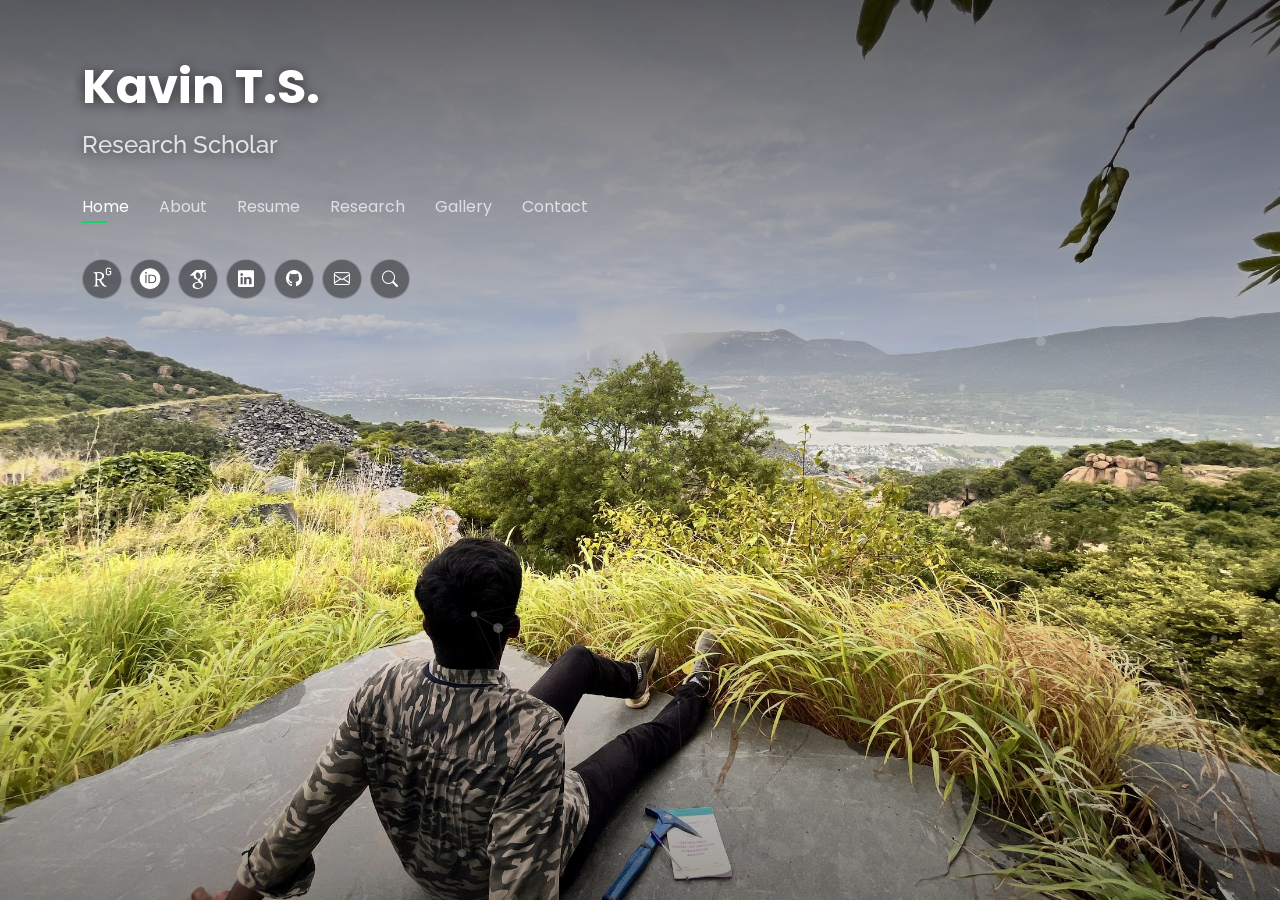
==== commit a51de8d9: "Full-page hero, K favicon, simplify subtitle, remove current research - Hero image now fills the ful" ====
--- a/index.html
+++ b/index.html
@@ -10,8 +10,8 @@
   <meta content="Kavin T.S., Remote Sensing, GRACE, GRACE-FO, GLDAS, SAR polarimetry, Google Earth Engine, geomorphology, hydrology, Bharathidasan University" name="keywords">
 
   <!-- Favicons -->
-  <link href="assets/img/favicon.png" rel="icon">
-  <link href="assets/img/apple-touch-icon.png" rel="apple-touch-icon">
+  <link href="assets/img/favicon.svg" rel="icon" type="image/svg+xml">
+  <link href="assets/img/favicon.svg" rel="apple-touch-icon">
 
   <!-- Google Fonts -->
   <link href="https://fonts.googleapis.com/css?family=Open+Sans:300,300i,400,400i,600,600i,700,700i|Raleway:300,300i,400,400i,500,500i,600,600i,700,700i|Poppins:300,300i,400,400i,500,500i,600,600i,700,700i" rel="stylesheet">
@@ -38,7 +38,7 @@
     <div class="container">
 
       <h1><a href="index.html">Kavin T.S.</a></h1>
-      <h2>PhD Research Scholar in <span>Remote Sensing</span></h2>
+      <h2>Research Scholar</h2>
 
       <nav id="navbar" class="navbar">
         <ul>
@@ -336,32 +336,6 @@
     <div class="container">
 
       <div class="section-title">
-        <h2>Current Research</h2>
-      </div>
-      <div class="row">
-        <div class="col-lg-4 col-md-6 mb-4">
-          <div class="resume-item" style="border-left:3px solid #1af07d;padding-left:15px;">
-            <h4 style="color:#1af07d;">Groundwater Storage Anomalies</h4>
-            <p>Spatiotemporal groundwater storage variability across east-flowing river basins of peninsular India (2003&ndash;2024), integrating GRACE/GRACE-FO, GLDAS, and in-situ well data.</p>
-          </div>
-        </div>
-        <div class="col-lg-4 col-md-6 mb-4">
-          <div class="resume-item" style="border-left:3px solid #1af07d;padding-left:15px;">
-            <h4 style="color:#1af07d;">LGM Palaeo-Shoreline</h4>
-            <p>Reconstructing the Last Glacial Maximum shoreline by extracting the &minus;120 to &minus;130 m isobath from ETOPO1 / GEBCO bathymetry on Google Earth Engine.</p>
-          </div>
-        </div>
-        <div class="col-lg-4 col-md-6 mb-4">
-          <div class="resume-item" style="border-left:3px solid #1af07d;padding-left:15px;">
-            <h4 style="color:#1af07d;">River-Profile &amp; Tectono-Geomorphology</h4>
-            <p>Longitudinal and cross-profile analysis, knickpoint mapping, and DEM-based morphometrics to read tectonic and lithological controls on drainage evolution.</p>
-          </div>
-        </div>
-      </div>
-
-      <br>
-
-      <div class="section-title">
         <h2>Publications &amp; Presentations</h2>
       </div>
       <div class="row">
--- a/assets/css/custom.css
+++ b/assets/css/custom.css
@@ -50,33 +50,125 @@
 
 
 /*--------------------------------------------------------------
-# Home hero — field photo, text positioned over the sky
+# Full-page hero — image, particles, then text
 --------------------------------------------------------------*/
+
+/* Remove overlay padding so hero fills the viewport edge-to-edge */
+#overlay {
+  padding: 0;
+}
+
 #header {
   align-items: flex-start;
-  background:
-    linear-gradient(180deg,
-      rgba(0,0,0,0.62) 0%,
-      rgba(0,0,0,0.32) 26%,
-      rgba(0,0,0,0.05) 48%,
-      rgba(0,0,0,0)    62%,
-      rgba(0,0,0,0.40) 100%),
-    url("../img/hero-bg.jpg") center center / cover no-repeat;
-}
-#header .container { padding-top: 7vh; }
+  background: none;
+  z-index: auto;
+}
+
+/* Hero image — lowest layer */
+#header::after {
+  content: "";
+  position: absolute;
+  inset: 0;
+  background: url("../img/hero-bg.jpg") center center / cover no-repeat;
+  z-index: -1;
+}
+
+/* Gradient overlay — above particles, dims edges for readability */
+#header::before {
+  content: "";
+  position: absolute;
+  inset: 0;
+  background: linear-gradient(180deg,
+    rgba(0,0,0,0.62) 0%,
+    rgba(0,0,0,0.32) 26%,
+    rgba(0,0,0,0.05) 48%,
+    rgba(0,0,0,0)    62%,
+    rgba(0,0,0,0.40) 100%);
+  z-index: 2;
+  pointer-events: none;
+}
+
+/* Particles sit between hero image and gradient */
+#particles-js {
+  z-index: 1;
+}
+
+/* Text & nav above everything */
+#header .container {
+  padding-top: 7vh;
+  position: relative;
+  z-index: 3;
+}
 
 #header h1,
 #header h2 { text-shadow: 0 2px 14px rgba(0,0,0,0.6); }
 
-/* keep the scrolled sticky top-bar look unchanged */
+/* Collapsed sticky top-bar */
 #header.header-top {
   align-items: center;
   background: rgba(0,0,0,0.9);
-}
-#header.header-top .container { padding-top: 0; }
+  z-index: 997;
+}
+#header.header-top::before,
+#header.header-top::after {
+  display: none;
+}
+#header.header-top .container { padding-top: 0; z-index: auto; }
 
 @media (max-width: 992px) {
   #header .container { padding-top: 5vh; }
+}
+
+/*--------------------------------------------------------------
+# Mobile layout improvements
+--------------------------------------------------------------*/
+@media (max-width: 768px) {
+  #header .container {
+    padding-top: 12vh;
+    text-align: center;
+  }
+  #header .social-links {
+    justify-content: center;
+    flex-wrap: wrap;
+    gap: 6px;
+  }
+  #header .social-links a {
+    margin-right: 0;
+  }
+  section .container {
+    padding: 25px 15px;
+  }
+  section.section-show {
+    top: 70px;
+  }
+  .resume .resume-title {
+    font-size: 22px;
+  }
+  .resume .resume-item h4 {
+    font-size: 15px;
+    line-height: 22px;
+  }
+  .interests table.tg {
+    display: block;
+    overflow-x: auto;
+    -webkit-overflow-scrolling: touch;
+  }
+  .about-me .row .col-lg-4 img {
+    max-width: 180px;
+    display: block;
+    margin: 0 auto 20px;
+  }
+}
+
+@media (max-width: 480px) {
+  #header h1 { font-size: 28px; }
+  #header h2 { font-size: 15px; line-height: 22px; }
+  #header .social-links a { width: 36px; height: 36px; font-size: 14px; }
+  #header .social-links a i img { width: 20px !important; }
+  .navbar ul { padding: 10px 5px; }
+  .portfolio #portfolio-flters li { padding: 6px 10px; font-size: 12px; }
+  section .container { padding: 20px 10px; }
+  .section-title p { font-size: 26px; }
 }
 
 /* Social icons: dark legible circles on any background (incl. bright sky);
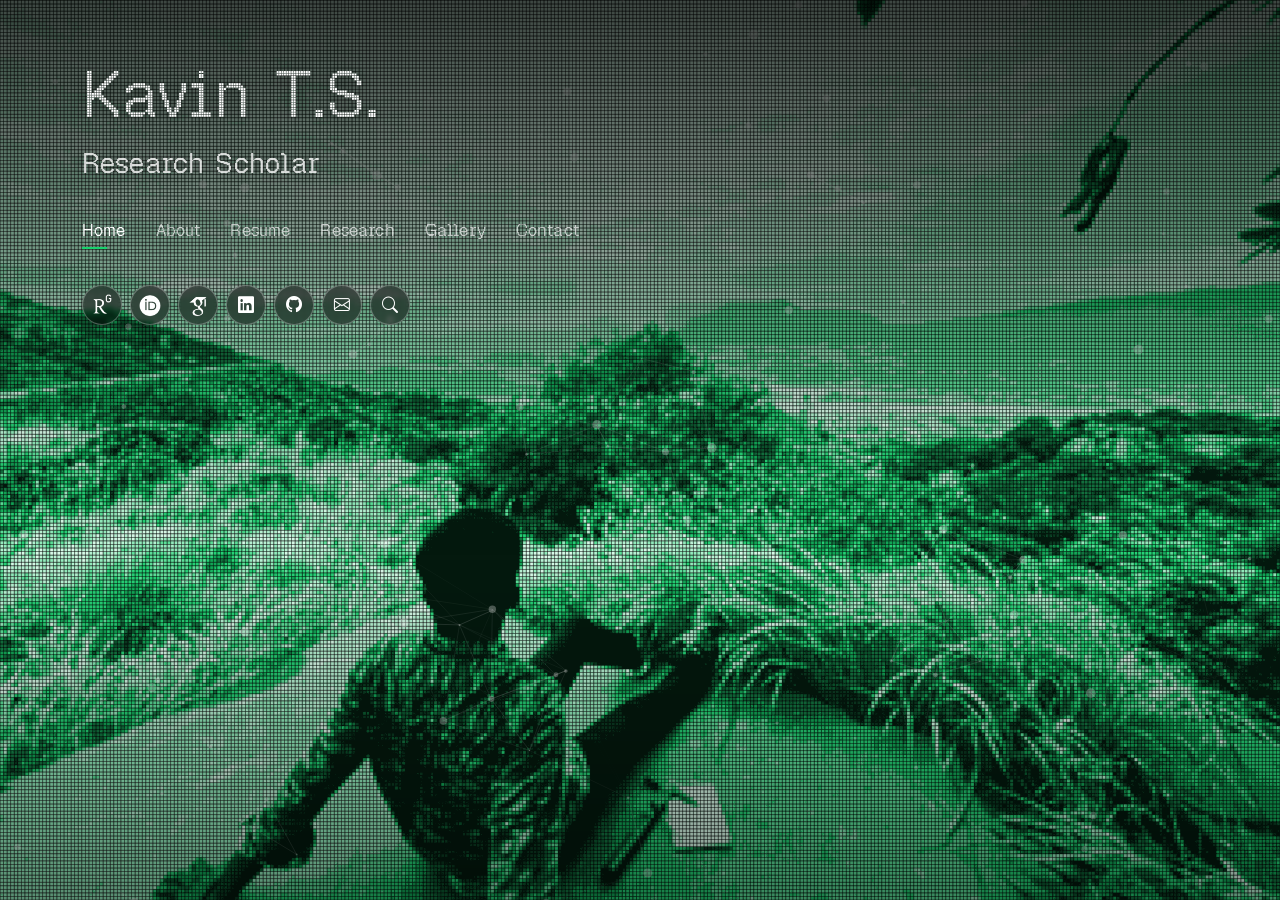
==== commit c8d888cf: "update.120726" ====
--- a/index.html
+++ b/index.html
@@ -13,8 +13,9 @@
   <link href="assets/img/favicon.svg" rel="icon" type="image/svg+xml">
   <link href="assets/img/favicon.svg" rel="apple-touch-icon">
 
-  <!-- Google Fonts -->
-  <link href="https://fonts.googleapis.com/css?family=Open+Sans:300,300i,400,400i,600,600i,700,700i|Raleway:300,300i,400,400i,500,500i,600,600i,700,700i|Poppins:300,300i,400,400i,500,500i,600,600i,700,700i" rel="stylesheet">
+  <!-- Fonts: Geist Pixel (Vercel, SIL OFL 1.1) — self-hosted, see assets/fonts/geist-pixel/ -->
+  <link rel="preload" href="assets/fonts/geist-pixel/GeistPixel-Square.woff2" as="font" type="font/woff2" crossorigin>
+  <link rel="preload" href="assets/fonts/geist-pixel/GeistPixel-Grid.woff2" as="font" type="font/woff2" crossorigin>
 
   <!-- Vendor CSS Files -->
   <link href="assets/vendor/bootstrap/css/bootstrap.min.css" rel="stylesheet">
@@ -228,16 +229,18 @@
         <div class="col-6 col-sm-2"><div align="center"><img src="assets/img/icons/rl.png" alt="R" width="50" height="50"><p>R</p></div></div>
         <div class="col-6 col-sm-2"><div align="center"><img src="assets/img/icons/js.png" alt="JavaScript" width="50" height="50"><p>JavaScript</p></div></div>
         <div class="col-6 col-sm-2"><div align="center"><img src="assets/img/icons/matlab.png" alt="MATLAB" width="50" height="50"><p>MATLAB</p></div></div>
-        <div class="col-6 col-sm-2"><div align="center"><img src="assets/img/icons/git.png" alt="Git" width="50" height="50"><p>Git</p></div></div>
+        <div class="col-6 col-sm-2"><div align="center"><img src="assets/img/icons/git-white.png" alt="Git &amp; GitHub" width="50" height="50"><p>Git</p></div></div>
+        <div class="col-6 col-sm-2"><div align="center"><img src="assets/img/icons/linux.png" alt="Linux" width="50" height="50"><p>Linux</p></div></div>
       </div>
 
       <div class="row">
         <h5 style="color:#1af07d;">Remote Sensing &amp; GIS</h5>
         <div class="col-6 col-sm-2"><div align="center"><img src="assets/img/icons/gee.png" alt="Google Earth Engine" width="50" height="50"><p>Google Earth Engine</p></div></div>
         <div class="col-6 col-sm-2"><div align="center"><img src="assets/img/icons/qgis.png" alt="QGIS" width="50" height="50"><p>QGIS</p></div></div>
-        <div class="col-6 col-sm-2"><div align="center"><img src="assets/img/icons/arcmap.png" alt="ArcGIS Pro" width="50" height="50"><p>ArcGIS Pro</p></div></div>
+        <div class="col-6 col-sm-2"><div align="center"><img src="assets/img/icons/arcgis-pro.png" alt="ArcGIS Pro" width="50" height="50"><p>ArcGIS Pro</p></div></div>
         <div class="col-6 col-sm-2"><div align="center"><img src="assets/img/icons/snap.png" alt="ESA SNAP" width="50" height="50"><p>ESA SNAP</p></div></div>
-        <div class="col-6 col-sm-2"><div align="center"><img src="assets/img/icons/polsarpro_ico.gif" alt="SAR Polarimetry" width="50" height="50"><p>polsartools / PolSARpro</p></div></div>
+        <div class="col-6 col-sm-2"><div align="center"><img src="assets/img/icons/polsarpro_ico.gif" alt="SAR — InSAR and PolSAR" width="50" height="50"><p>SAR (InSAR / PolSAR)</p></div></div>
+        <div class="col-6 col-sm-2"><div align="center"><img src="assets/img/icons/iris-seismic.png" alt="SAC / IRIS — Seismic Analysis Code" width="50" height="50"><p>SAC / IRIS</p></div></div>
       </div>
 
       <div class="row" style="margin-top:25px;">
@@ -248,6 +251,8 @@
             <li>Land-surface &amp; hydrological modelling with GLDAS</li>
             <li>DEM analysis, morphometrics &amp; landscape evolution modelling (TopoToolbox / LEMpy)</li>
             <li>Dual- &amp; compact-polarimetric SAR analysis (polsartools)</li>
+            <li>NISAR (L- &amp; S-band) SAR &mdash; ecosystem &amp; surface-deformation applications</li>
+            <li>Seismic data processing &amp; analysis</li>
             <li>LULC, NDVI, NDWI, MNDWI, LST &amp; BSI mapping on Google Earth Engine</li>
             <li>Machine learning with scikit-learn &amp; TensorFlow</li>
           </ul>
@@ -261,7 +266,7 @@
             <li>Fossil collection &amp; identification</li>
           </ul>
           <h5 style="color:#1af07d;margin-top:10px;">Also</h5>
-          <p style="color:#cfe8d8;">SQL &nbsp;&middot;&nbsp; Jupyter / Google Colab &nbsp;&middot;&nbsp; Adobe Illustrator &nbsp;&middot;&nbsp; Linux</p>
+          <p style="color:#cfe8d8;">SQL &nbsp;&middot;&nbsp; Jupyter / Google Colab &nbsp;&middot;&nbsp; Adobe Illustrator</p>
         </div>
       </div>
     </div><!-- End Skills -->
--- a/assets/css/style.css
+++ b/assets/css/style.css
@@ -9,7 +9,7 @@
 # General
 --------------------------------------------------------------*/
 body {
-  font-family: "Open Sans", sans-serif;
+  font-family: "Geist Pixel", "Segoe UI", sans-serif;
   background-color: #040404;
   color: #fff;
   position: relative;
@@ -49,7 +49,7 @@
 }
 
 h1, h2, h3, h4, h5, h6 {
-  font-family: "Raleway", sans-serif;
+  font-family: "Geist Pixel", "Segoe UI", sans-serif;
 }
 
 /*--------------------------------------------------------------
@@ -75,7 +75,7 @@
   padding: 0;
   line-height: 1;
   font-weight: 700;
-  font-family: "Poppins", sans-serif;
+  font-family: "Geist Pixel Grid", "Geist Pixel", "Segoe UI", sans-serif;
 }
 
 #header h1 a, #header h1 a:hover {
@@ -211,7 +211,7 @@
   align-items: center;
   justify-content: space-between;
   padding: 0;
-  font-family: "Poppins", sans-serif;
+  font-family: "Geist Pixel", "Segoe UI", sans-serif;
   font-size: 16px;
   font-weight: 400;
   color: rgba(255, 255, 255, 0.7);
@@ -361,7 +361,7 @@
   letter-spacing: 2px;
   text-transform: uppercase;
   color: #aaaaaa;
-  font-family: "Poppins", sans-serif;
+  font-family: "Geist Pixel", "Segoe UI", sans-serif;
 }
 
 .section-title h2::after {
@@ -379,7 +379,7 @@
   font-size: 36px;
   font-weight: 700;
   text-transform: uppercase;
-  font-family: "Poppins", sans-serif;
+  font-family: "Geist Pixel Grid", "Geist Pixel", "Segoe UI", sans-serif;
   color: #fff;
 }
 
@@ -456,7 +456,7 @@
 .counts .count-box p {
   padding: 0;
   margin: 0;
-  font-family: "Raleway", sans-serif;
+  font-family: "Geist Pixel", "Segoe UI", sans-serif;
   font-size: 14px;
 }
 
@@ -476,7 +476,7 @@
   text-transform: uppercase;
   display: block;
   font-weight: 600;
-  font-family: "Poppins", sans-serif;
+  font-family: "Geist Pixel", "Segoe UI", sans-serif;
   color: #fff;
 }
 
@@ -624,7 +624,7 @@
   font-size: 18px;
   font-weight: 600;
   text-transform: uppercase;
-  font-family: "Poppins", sans-serif;
+  font-family: "Geist Pixel", "Segoe UI", sans-serif;
   color: #18d26e;
   margin-bottom: 10px;
 }
--- a/assets/css/custom.css
+++ b/assets/css/custom.css
@@ -1,9 +1,63 @@
-
+/*--------------------------------------------------------------
+# Geist Pixel — Vercel's pixel-grid typeface (SIL OFL 1.1)
+# Source: https://github.com/vercel/geist-pixel-font
+# A raster grid for a remote-sensing portfolio.
+--------------------------------------------------------------*/
+@font-face {
+  font-family: "Geist Pixel";
+  src: url("../fonts/geist-pixel/GeistPixel-Square.woff2") format("woff2");
+  font-weight: 100 900;
+  font-style: normal;
+  font-display: swap;
+}
+
+@font-face {
+  font-family: "Geist Pixel Grid";
+  src: url("../fonts/geist-pixel/GeistPixel-Grid.woff2") format("woff2");
+  font-weight: 100 900;
+  font-style: normal;
+  font-display: swap;
+}
+
+@font-face {
+  font-family: "Geist Pixel Circle";
+  src: url("../fonts/geist-pixel/GeistPixel-Circle.woff2") format("woff2");
+  font-weight: 100 900;
+  font-style: normal;
+  font-display: swap;
+}
+
+@font-face {
+  font-family: "Geist Pixel Triangle";
+  src: url("../fonts/geist-pixel/GeistPixel-Triangle.woff2") format("woff2");
+  font-weight: 100 900;
+  font-style: normal;
+  font-display: swap;
+}
+
+@font-face {
+  font-family: "Geist Pixel Line";
+  src: url("../fonts/geist-pixel/GeistPixel-Line.woff2") format("woff2");
+  font-weight: 100 900;
+  font-style: normal;
+  font-display: swap;
+}
+
+/* Pixel-font legibility: no faux bold/italic smearing, roomier lines */
+body {
+  font-synthesis: none;
+  line-height: 1.75;
+  letter-spacing: 0.01em;
+}
+
+em, i:not([class]) {
+  font-style: normal;
+}
 
 .tg  {border-collapse:collapse;border-spacing:0;}
-.tg td{border-color:black;border-style:solid;border-width:1px;font-family:Arial, sans-serif;font-size:14px;
+.tg td{border-color:black;border-style:solid;border-width:1px;font-family:"Geist Pixel", sans-serif;font-size:14px;
   overflow:hidden;padding:10px 5px;word-break:normal;}
-.tg th{border-color:black;border-style:solid;border-width:1px;font-family:Arial, sans-serif;font-size:14px;
+.tg th{border-color:black;border-style:solid;border-width:1px;font-family:"Geist Pixel", sans-serif;font-size:14px;
   font-weight:normal;overflow:hidden;padding:10px 5px;word-break:normal;}
 .tg .tg-syad{background-color:#000000;border-color:inherit;color:#ffffff;text-align:left;vertical-align:middle}
 .tg .tg-4f0n{background-color:#000000;border-color:inherit;color:#ffffff;text-align:center;vertical-align:middle}
@@ -64,12 +118,13 @@
   z-index: auto;
 }
 
-/* Hero image — lowest layer */
+/* Hero image — green-duotone raster; fills the frame, anchored to the bottom
+   so the foreground (where Kavin sits) stays and the sky crops off the top */
 #header::after {
   content: "";
   position: absolute;
   inset: 0;
-  background: url("../img/hero-bg.jpg") center center / cover no-repeat;
+  background: #050505 url("../img/hero-bg-halftone.png") center bottom / cover no-repeat;
   z-index: -1;
 }
 
@@ -79,9 +134,9 @@
   position: absolute;
   inset: 0;
   background: linear-gradient(180deg,
-    rgba(0,0,0,0.62) 0%,
-    rgba(0,0,0,0.32) 26%,
-    rgba(0,0,0,0.05) 48%,
+    rgba(0,0,0,0.72) 0%,
+    rgba(0,0,0,0.40) 26%,
+    rgba(0,0,0,0.08) 48%,
     rgba(0,0,0,0)    62%,
     rgba(0,0,0,0.40) 100%);
   z-index: 2;
@@ -219,7 +274,7 @@
   left: 12px;
   bottom: 12px;
   color: #fff;
-  font-family: "Raleway", sans-serif;
+  font-family: "Geist Pixel", "Segoe UI", sans-serif;
   font-weight: 600;
   font-size: 15px;
   letter-spacing: .3px;
@@ -241,3 +296,20 @@
   pointer-events: none;
 }
 .gallery-item:hover::after { border-color: #1af07d; }
+
+/*--------------------------------------------------------------
+# Hero type scale — larger for the pixel font
+--------------------------------------------------------------*/
+#header h1 { font-size: 64px; }
+#header h2 { font-size: 28px; }
+.navbar a { font-size: 17px; }
+
+@media (max-width: 992px) {
+  #header h1 { font-size: 46px; }
+  #header h2 { font-size: 22px; }
+}
+
+@media (max-width: 480px) {
+  #header h1 { font-size: 34px; }
+  #header h2 { font-size: 18px; line-height: 26px; }
+}
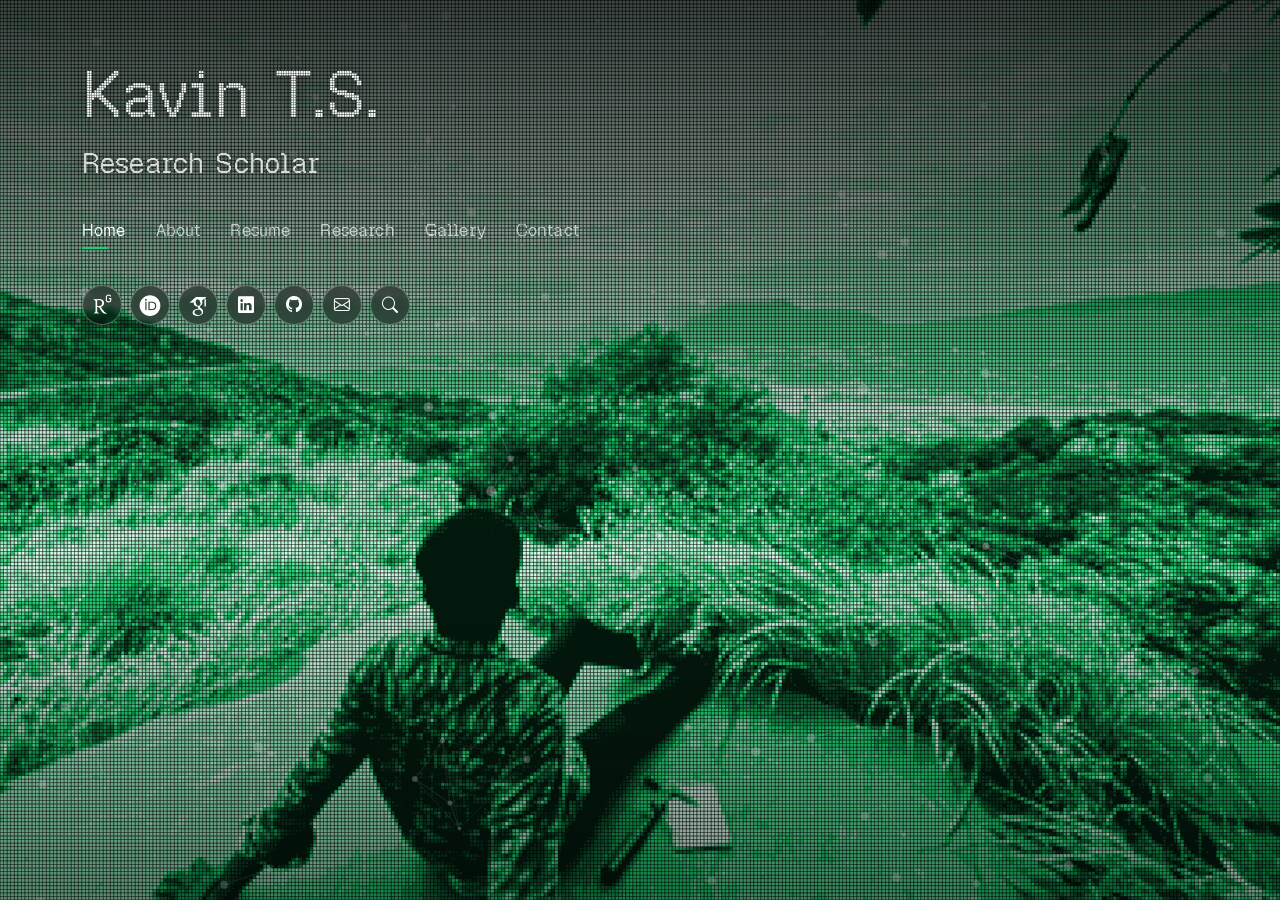
==== commit 0b02b270: "map_gallery" ====
--- a/index.html
+++ b/index.html
@@ -24,6 +24,7 @@
   <link href="assets/vendor/glightbox/css/glightbox.min.css" rel="stylesheet">
   <link href="assets/vendor/remixicon/remixicon.css" rel="stylesheet">
   <link href="assets/vendor/swiper/swiper-bundle.min.css" rel="stylesheet">
+  <link href="assets/vendor/leaflet/leaflet.css" rel="stylesheet">
 
   <!-- Template Main CSS File -->
   <link rel="stylesheet" href="assets/css/style.css" media="screen" />
@@ -425,47 +426,16 @@
         <p>Field visits, landscapes, and the Earth seen from above.</p>
       </div>
 
-      <div class="gallery-grid">
-
-        <a href="assets/img/gallery/fieldwork-valley.jpg" class="gallery-item portfolio-lightbox" data-gallery="field-gallery" data-glightbox="title: In the Field; description: Mapping with a rock hammer above a river valley.">
-          <img src="assets/img/gallery/fieldwork-valley-thumb.jpg" alt="In the field — rock hammer above a river valley" loading="lazy">
-          <span class="gallery-cap">In the Field</span>
-        </a>
-
-        <a href="assets/img/gallery/field-coalmine.jpg" class="gallery-item portfolio-lightbox" data-gallery="field-gallery" data-glightbox="title: Opencast Mine; description: Field visit to an open-cast coal mine.">
-          <img src="assets/img/gallery/field-coalmine-thumb.jpg" alt="Field visit to an open-cast coal mine" loading="lazy">
-          <span class="gallery-cap">Opencast Mine</span>
-        </a>
-
-        <a href="assets/img/gallery/satellite-montage.jpg" class="gallery-item portfolio-lightbox" data-gallery="field-gallery" data-glightbox="title: Earth from Above; description: Satellite scenes — glaciers, deltas, braided rivers and false-colour terrain.">
-          <img src="assets/img/gallery/satellite-montage-thumb.jpg" alt="Montage of satellite scenes" loading="lazy">
-          <span class="gallery-cap">Earth from Above</span>
-        </a>
-
-        <a href="assets/img/gallery/ridge-viewpoint.jpg" class="gallery-item portfolio-lightbox" data-gallery="field-gallery" data-glightbox="title: On the Ridge; description: Forested ranges from a clifftop viewpoint.">
-          <img src="assets/img/gallery/ridge-viewpoint-thumb.jpg" alt="Forested ranges from a clifftop viewpoint" loading="lazy">
-          <span class="gallery-cap">On the Ridge</span>
-        </a>
-
-        <a href="assets/img/gallery/misty-forest.jpg" class="gallery-item portfolio-lightbox" data-gallery="field-gallery" data-glightbox="title: Into the Mist; description: A foggy pine trail in the hills.">
-          <img src="assets/img/gallery/misty-forest-thumb.jpg" alt="A foggy pine trail in the hills" loading="lazy">
-          <span class="gallery-cap">Into the Mist</span>
-        </a>
-
-        <a href="assets/img/gallery/riverside-tree.jpg" class="gallery-item portfolio-lightbox" data-gallery="field-gallery" data-glightbox="title: Riverside; description: Resting under a tree beside a rocky river.">
-          <img src="assets/img/gallery/riverside-tree-thumb.jpg" alt="Resting under a tree beside a rocky river" loading="lazy">
-          <span class="gallery-cap">Riverside</span>
-        </a>
-
-        <a href="assets/img/gallery/river-sunset.jpg" class="gallery-item portfolio-lightbox" data-gallery="field-gallery" data-glightbox="title: Golden Hour; description: Sunset over a rocky river.">
-          <img src="assets/img/gallery/river-sunset-thumb.jpg" alt="Sunset over a rocky river" loading="lazy">
-          <span class="gallery-cap">Golden Hour</span>
-        </a>
-
-        <a href="assets/img/gallery/hilltop-town.jpg" class="gallery-item portfolio-lightbox" data-gallery="field-gallery" data-glightbox="title: Above the Town; description: A hazy townscape from a rocky summit.">
-          <img src="assets/img/gallery/hilltop-town-thumb.jpg" alt="A hazy townscape from a rocky summit" loading="lazy">
-          <span class="gallery-cap">Above the Town</span>
-        </a>
+      <!-- Map (left) + photo grid (right). Both are generated from
+           assets/js/gallery-map-data.js — edit that one file to add photos. -->
+      <div class="gallery-map-layout">
+
+        <div class="gallery-map-col">
+          <div id="gallery-map" aria-label="Map of where these photos were taken"></div>
+          <p class="gallery-map-hint">Hover a marker for a preview · click for the photo · <kbd>Shift</kbd>-click a photo to locate it on the map.</p>
+        </div>
+
+        <div class="gallery-grid"><!-- photos injected by gallery-map.js --></div>
 
       </div>
 
@@ -533,6 +503,12 @@
   <script src="assets/vendor/purecounter/purecounter.js"></script>
   <script src="assets/vendor/swiper/swiper-bundle.min.js"></script>
   <script src="assets/vendor/waypoints/noframework.waypoints.js"></script>
+  <script src="assets/vendor/leaflet/leaflet.js"></script>
+
+  <!-- Interactive map gallery (builds grid + map from the data file below).
+       Must run before main.js so GLightbox binds the generated grid. -->
+  <script src="assets/js/gallery-map-data.js"></script>
+  <script src="assets/js/gallery-map.js"></script>
 
   <script src="assets/js/particles.js"></script>
   <script src="assets/js/app.js"></script>
--- a/assets/css/custom.css
+++ b/assets/css/custom.css
@@ -313,3 +313,141 @@
   #header h1 { font-size: 34px; }
   #header h2 { font-size: 18px; line-height: 26px; }
 }
+
+/*--------------------------------------------------------------
+# Interactive map gallery (Leaflet) — map left, photo grid right
+--------------------------------------------------------------*/
+.gallery-map-layout {
+  display: flex;
+  gap: 22px;
+  align-items: flex-start;
+}
+.gallery-map-col {
+  flex: 0 0 42%;
+  max-width: 42%;
+  position: sticky;
+  top: 90px;
+}
+.gallery-map-layout .gallery-grid {
+  flex: 1 1 auto;
+  min-width: 0;
+  column-count: 2;      /* narrower column now that the map shares the row */
+  column-gap: 14px;
+}
+
+#gallery-map {
+  height: 560px;
+  width: 100%;
+  border-radius: 10px;
+  border: 1px solid rgba(26, 240, 125, 0.35);
+  box-shadow: 0 0 0 1px rgba(0,0,0,.4), 0 10px 30px rgba(0,0,0,.45);
+  background: #0b0f0d;
+  z-index: 1;           /* keep below the fixed header */
+}
+.gallery-map-hint {
+  margin: 10px 2px 0;
+  font-size: 12.5px;
+  color: rgba(255,255,255,.55);
+  line-height: 1.5;
+}
+.gallery-map-hint kbd {
+  background: rgba(255,255,255,.1);
+  border: 1px solid rgba(255,255,255,.2);
+  border-radius: 4px;
+  padding: 0 5px;
+  font-size: 11px;
+  color: #fff;
+}
+
+/* Grid item highlighted from a map hover */
+.gallery-item.is-active { }
+.gallery-item.is-active::after { border-color: #1af07d; }
+.gallery-item.is-active img  { filter: brightness(.7); }
+
+/* --- Photo markers ------------------------------------------------------ */
+.photo-marker { background: transparent; border: 0; }
+.photo-marker__img {
+  display: block;
+  width: 46px;
+  height: 46px;
+  border-radius: 50%;
+  background-size: cover;
+  background-position: center;
+  border: 2px solid #1af07d;
+  box-shadow: 0 0 0 2px rgba(0,0,0,.6), 0 3px 10px rgba(0,0,0,.5);
+  transition: transform .18s ease, box-shadow .18s ease;
+  cursor: pointer;
+}
+.photo-marker:hover .photo-marker__img,
+.photo-marker.is-active .photo-marker__img {
+  transform: scale(1.18);
+  box-shadow: 0 0 0 2px rgba(0,0,0,.6), 0 0 16px rgba(26,240,125,.75);
+}
+
+/* --- Hover tooltip ------------------------------------------------------ */
+.map-tip-wrap.leaflet-tooltip {
+  background: #0b0f0d;
+  border: 1px solid rgba(26,240,125,.4);
+  border-radius: 8px;
+  padding: 6px;
+  box-shadow: 0 6px 18px rgba(0,0,0,.5);
+  color: #fff;
+}
+.map-tip-wrap.leaflet-tooltip::before { display: none; }  /* hide arrow */
+.map-tip { display: flex; align-items: center; gap: 8px; }
+.map-tip img { width: 54px; height: 40px; object-fit: cover; border-radius: 4px; }
+.map-tip b { font-size: 13px; white-space: nowrap; }
+
+/* --- Click popup -------------------------------------------------------- */
+.map-pop-wrap .leaflet-popup-content-wrapper {
+  background: #0b0f0d;
+  color: #fff;
+  border: 1px solid rgba(26,240,125,.4);
+  border-radius: 10px;
+}
+.map-pop-wrap .leaflet-popup-tip { background: #0b0f0d; }
+.map-pop-wrap .leaflet-popup-content { margin: 0; width: 240px !important; }
+.map-pop img {
+  width: 100%; height: 150px; object-fit: cover;
+  border-radius: 9px 9px 0 0; display: block;
+}
+.map-pop h4 { margin: 10px 12px 4px; font-size: 15px; color: #fff; }
+.map-pop__meta { display: block; margin: 0 12px 6px; font-size: 11px; color: #1af07d; letter-spacing: .3px; }
+.map-pop p  { margin: 0 12px 10px; font-size: 12.5px; color: rgba(255,255,255,.65); line-height: 1.45; }
+.map-pop__open {
+  margin: 0 12px 12px;
+  background: #1af07d; color: #04140b;
+  border: 0; border-radius: 6px;
+  padding: 6px 14px; font-size: 12.5px; font-weight: 700;
+  cursor: pointer; transition: filter .15s ease;
+}
+.map-pop__open:hover { filter: brightness(1.1); }
+.map-pop-wrap a.leaflet-popup-close-button { color: #fff; }
+
+/* Leaflet controls on dark */
+.leaflet-bar a {
+  background: #121815; color: #fff;
+  border-bottom-color: rgba(255,255,255,.12);
+}
+.leaflet-bar a:hover { background: #1b241f; }
+.leaflet-control-attribution {
+  background: rgba(0,0,0,.6) !important;
+  color: rgba(255,255,255,.6) !important;
+}
+.leaflet-control-attribution a { color: rgba(26,240,125,.8) !important; }
+
+/* --- Responsive: stack map on top of grid ------------------------------- */
+@media (max-width: 992px) {
+  .gallery-map-layout { flex-direction: column; }
+  .gallery-map-col {
+    position: static;
+    flex-basis: auto;
+    max-width: 100%;
+    width: 100%;
+  }
+  #gallery-map { height: 420px; }
+  .gallery-map-layout .gallery-grid { column-count: 2; width: 100%; }
+}
+@media (max-width: 575px) {
+  .gallery-map-layout .gallery-grid { column-count: 1; }
+}
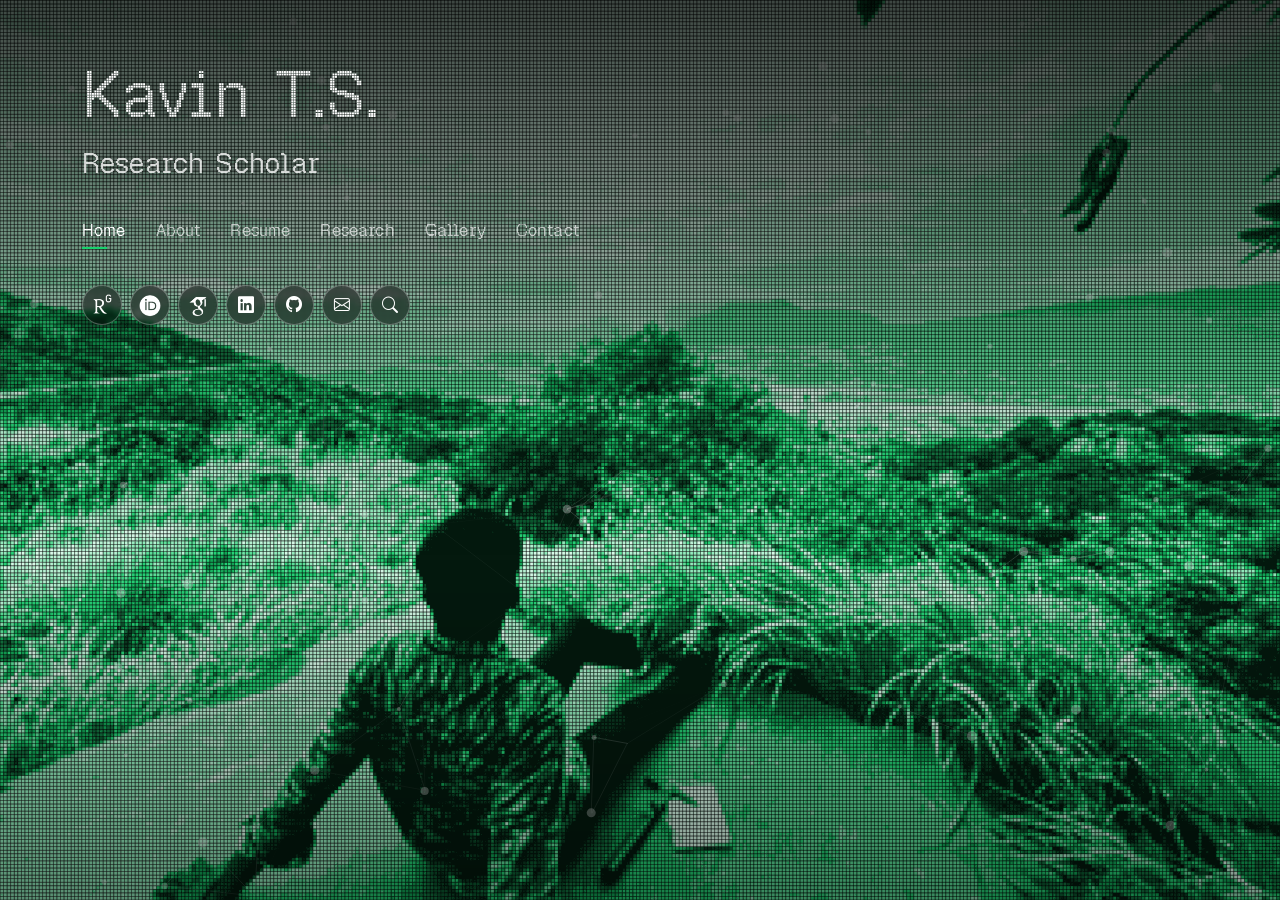
==== commit a2a2e25e: "update#2541A" ====
--- a/index.html
+++ b/index.html
@@ -185,11 +185,11 @@
           </div>
           <div class="resume-item">
             <h4>Research Collaboration</h4>
-            <h5>Ongoing</h5>
+            <h5>Feb 2024</h5>
             <p><em><span style="color:#00bbff">Birbal Sahni Institute of Palaeosciences</span></em></p>
             <p>
             <ul>
-              <li>East Coast shoreline dynamics and ecosystem change along peninsular India.</li>
+              <li>Assessment of Tamil Nadu coastal wetlands using diatom assemblages and carbon–nitrogen cycling.</li>
             </ul>
             </p>
           </div>
@@ -242,6 +242,8 @@
         <div class="col-6 col-sm-2"><div align="center"><img src="assets/img/icons/snap.png" alt="ESA SNAP" width="50" height="50"><p>ESA SNAP</p></div></div>
         <div class="col-6 col-sm-2"><div align="center"><img src="assets/img/icons/polsarpro_ico.gif" alt="SAR — InSAR and PolSAR" width="50" height="50"><p>SAR (InSAR / PolSAR)</p></div></div>
         <div class="col-6 col-sm-2"><div align="center"><img src="assets/img/icons/iris-seismic.png" alt="SAC / IRIS — Seismic Analysis Code" width="50" height="50"><p>SAC / IRIS</p></div></div>
+        <div class="col-6 col-sm-2"><div align="center"><img class="skill-icon-wide" src="assets/img/icons/gmtsar.svg" alt="GMTSAR — InSAR processing system"><p>GMTSAR</p></div></div>
+        <div class="col-6 col-sm-2"><div align="center"><img src="assets/img/icons/dsas.png" alt="DSAS — USGS Digital Shoreline Analysis System" width="50" height="50"><p>DSAS</p></div></div>
       </div>
 
       <div class="row" style="margin-top:25px;">
--- a/assets/css/custom.css
+++ b/assets/css/custom.css
@@ -317,26 +317,54 @@
 /*--------------------------------------------------------------
 # Interactive map gallery (Leaflet) — map left, photo grid right
 --------------------------------------------------------------*/
+/* The template sets a global `section { overflow: hidden }`, which silently
+   disables position:sticky for anything inside (overflow:hidden makes the
+   section a scroll container, so the map would pin to *it* instead of the page).
+   `clip` still clips the box but creates no scroll container, so sticky works.
+   If a browser doesn't support `clip` it simply falls back to `hidden`. */
+#gallery { overflow: clip; }
+
+/* Sections are stacked and merely faded out (opacity:0) when inactive, so a
+   hidden gallery must not intercept clicks meant for the visible section. */
+#gallery:not(.section-show) { pointer-events: none; }
+
+/* Full-bleed gallery: ignore the Bootstrap container cap and use fluid side
+   padding so it fits any desktop resolution and stays comfortable on mobile. */
+#gallery > .container {
+  max-width: none;
+  width: 100%;
+  padding-inline: clamp(16px, 3.5vw, 72px);
+}
+
 .gallery-map-layout {
   display: flex;
-  gap: 22px;
+  gap: clamp(16px, 2vw, 30px);
   align-items: flex-start;
 }
+
+/* Map column: fluid width, and it STAYS PUT while the photos scroll past. */
 .gallery-map-col {
-  flex: 0 0 42%;
-  max-width: 42%;
+  flex: 0 0 clamp(320px, 38%, 620px);
   position: sticky;
   top: 90px;
+  align-self: flex-start;   /* required: stretch would kill the sticky travel */
 }
 .gallery-map-layout .gallery-grid {
   flex: 1 1 auto;
   min-width: 0;
-  column-count: 2;      /* narrower column now that the map shares the row */
-  column-gap: 14px;
+  /* Fluid columns: more photos per row on big screens, fewer on small ones. */
+  column-count: unset;
+  columns: 300px 3;
+  column-gap: clamp(10px, 1vw, 16px);
+}
+/* Really wide screens can take a 4th column of photos. */
+@media (min-width: 1800px) {
+  .gallery-map-layout .gallery-grid { columns: 300px 4; }
 }
 
 #gallery-map {
-  height: 560px;
+  /* Fit the viewport while pinned, so the whole map is always visible. */
+  height: clamp(380px, calc(100vh - 190px), 720px);
   width: 100%;
   border-radius: 10px;
   border: 1px solid rgba(26, 240, 125, 0.35);
@@ -440,14 +468,28 @@
 @media (max-width: 992px) {
   .gallery-map-layout { flex-direction: column; }
   .gallery-map-col {
-    position: static;
+    position: static;      /* no pinning once stacked */
     flex-basis: auto;
     max-width: 100%;
     width: 100%;
   }
-  #gallery-map { height: 420px; }
-  .gallery-map-layout .gallery-grid { column-count: 2; width: 100%; }
+  #gallery-map { height: min(60vh, 420px); }
+  .gallery-map-layout .gallery-grid { columns: 240px 2; width: 100%; }
 }
 @media (max-width: 575px) {
-  .gallery-map-layout .gallery-grid { column-count: 1; }
-}
+  #gallery-map { height: min(55vh, 340px); }
+  .gallery-map-layout .gallery-grid { columns: auto 1; }
+}
+
+/* Wide (non-square) skill logos, e.g. GMTSAR — keep them the same visual
+   height as the 50x50 icons instead of squashing them into a square. */
+.skill-icon-wide {
+  height: 40px;
+  width: auto;
+  max-width: 100%;
+  /* If the cell is narrower than the logo, max-width clamps the width while the
+     fixed height stays — object-fit stops that from squashing the artwork. */
+  object-fit: contain;
+  vertical-align: middle;
+}
+@media (max-width: 575px) { .skill-icon-wide { height: 34px; } }
